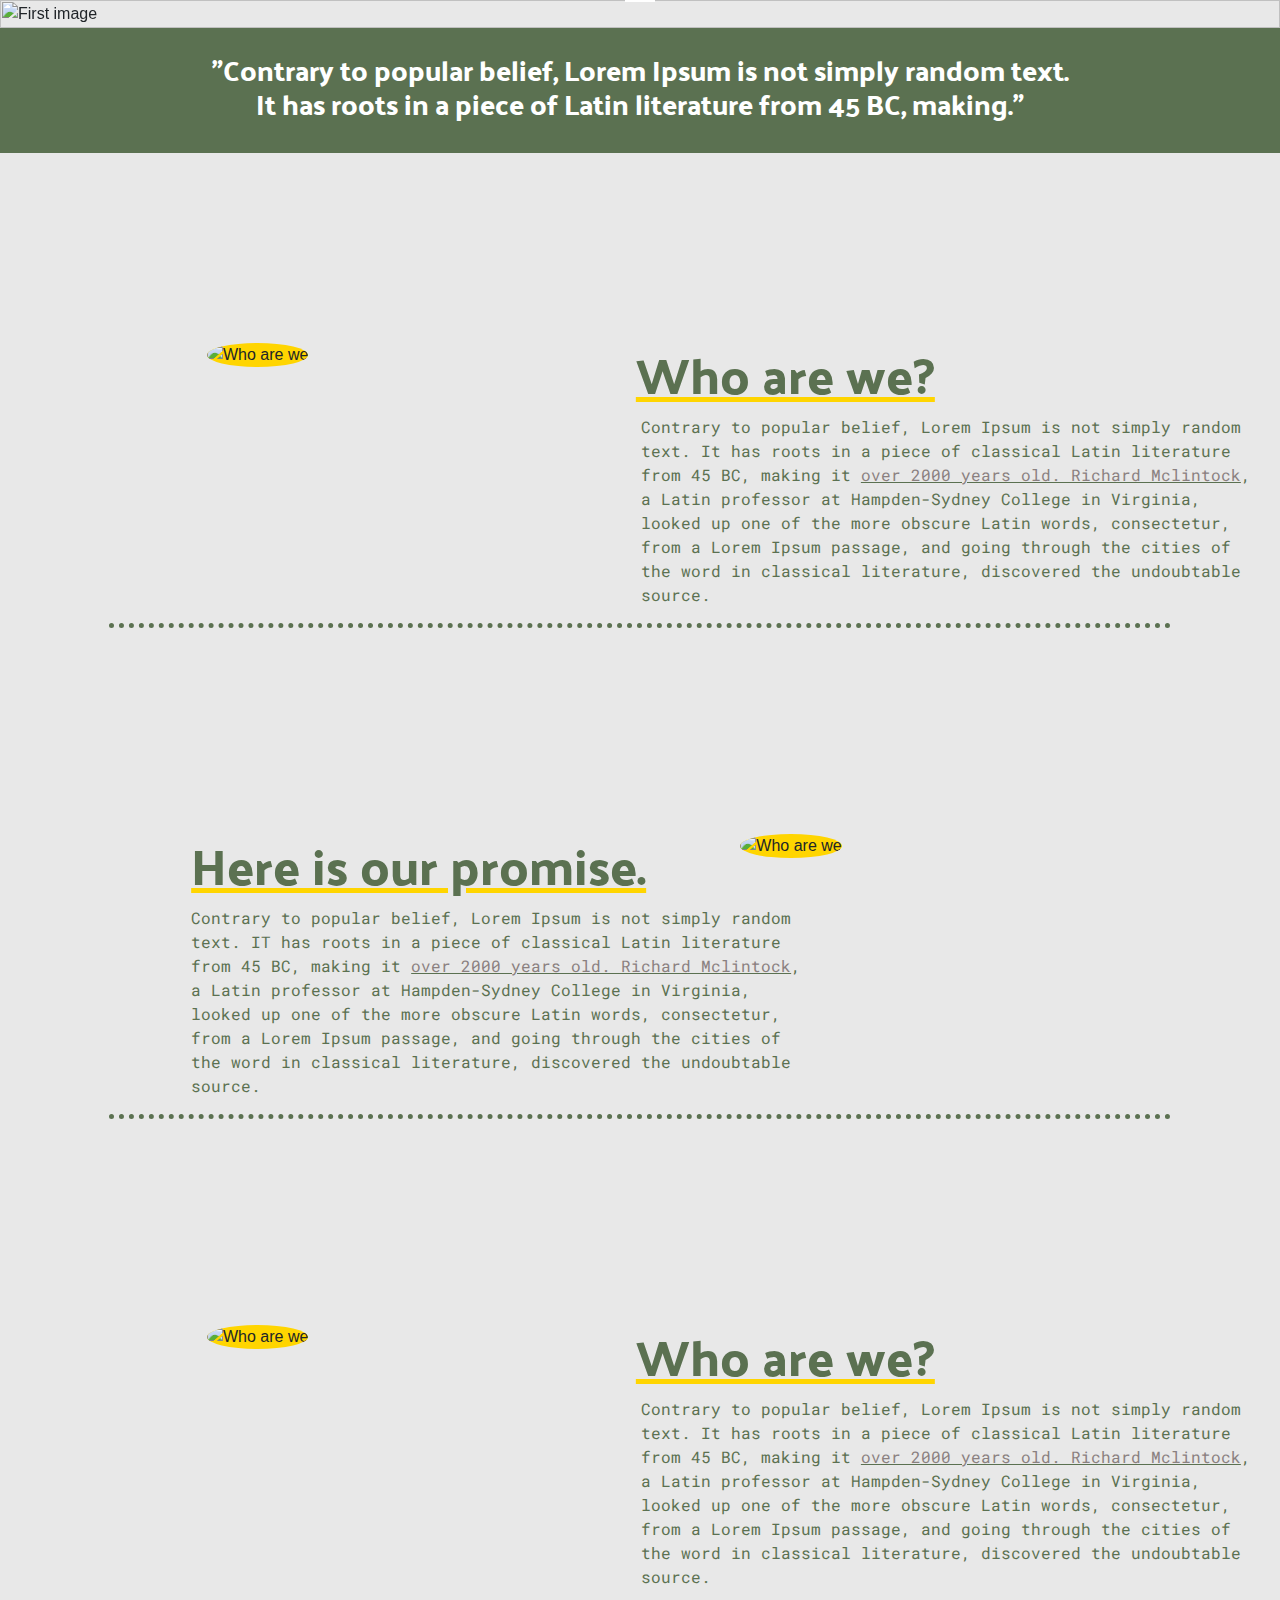
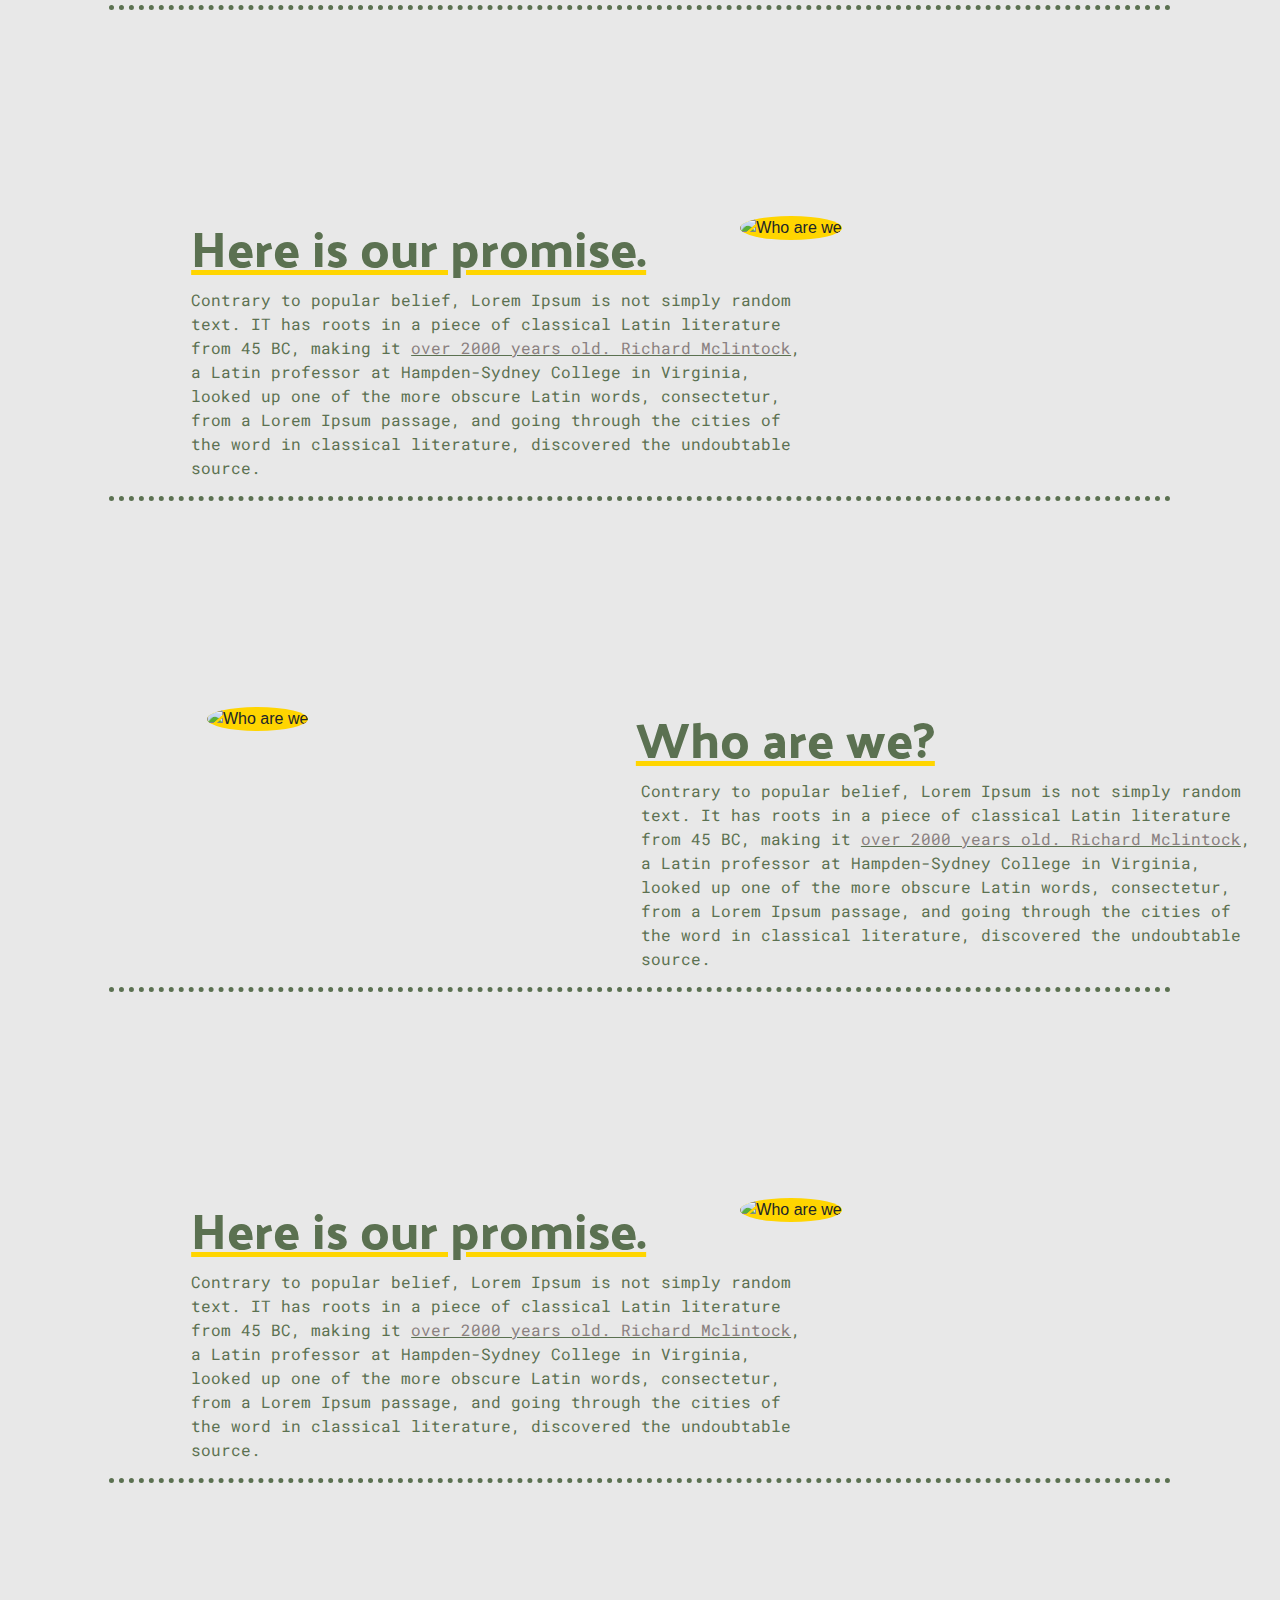
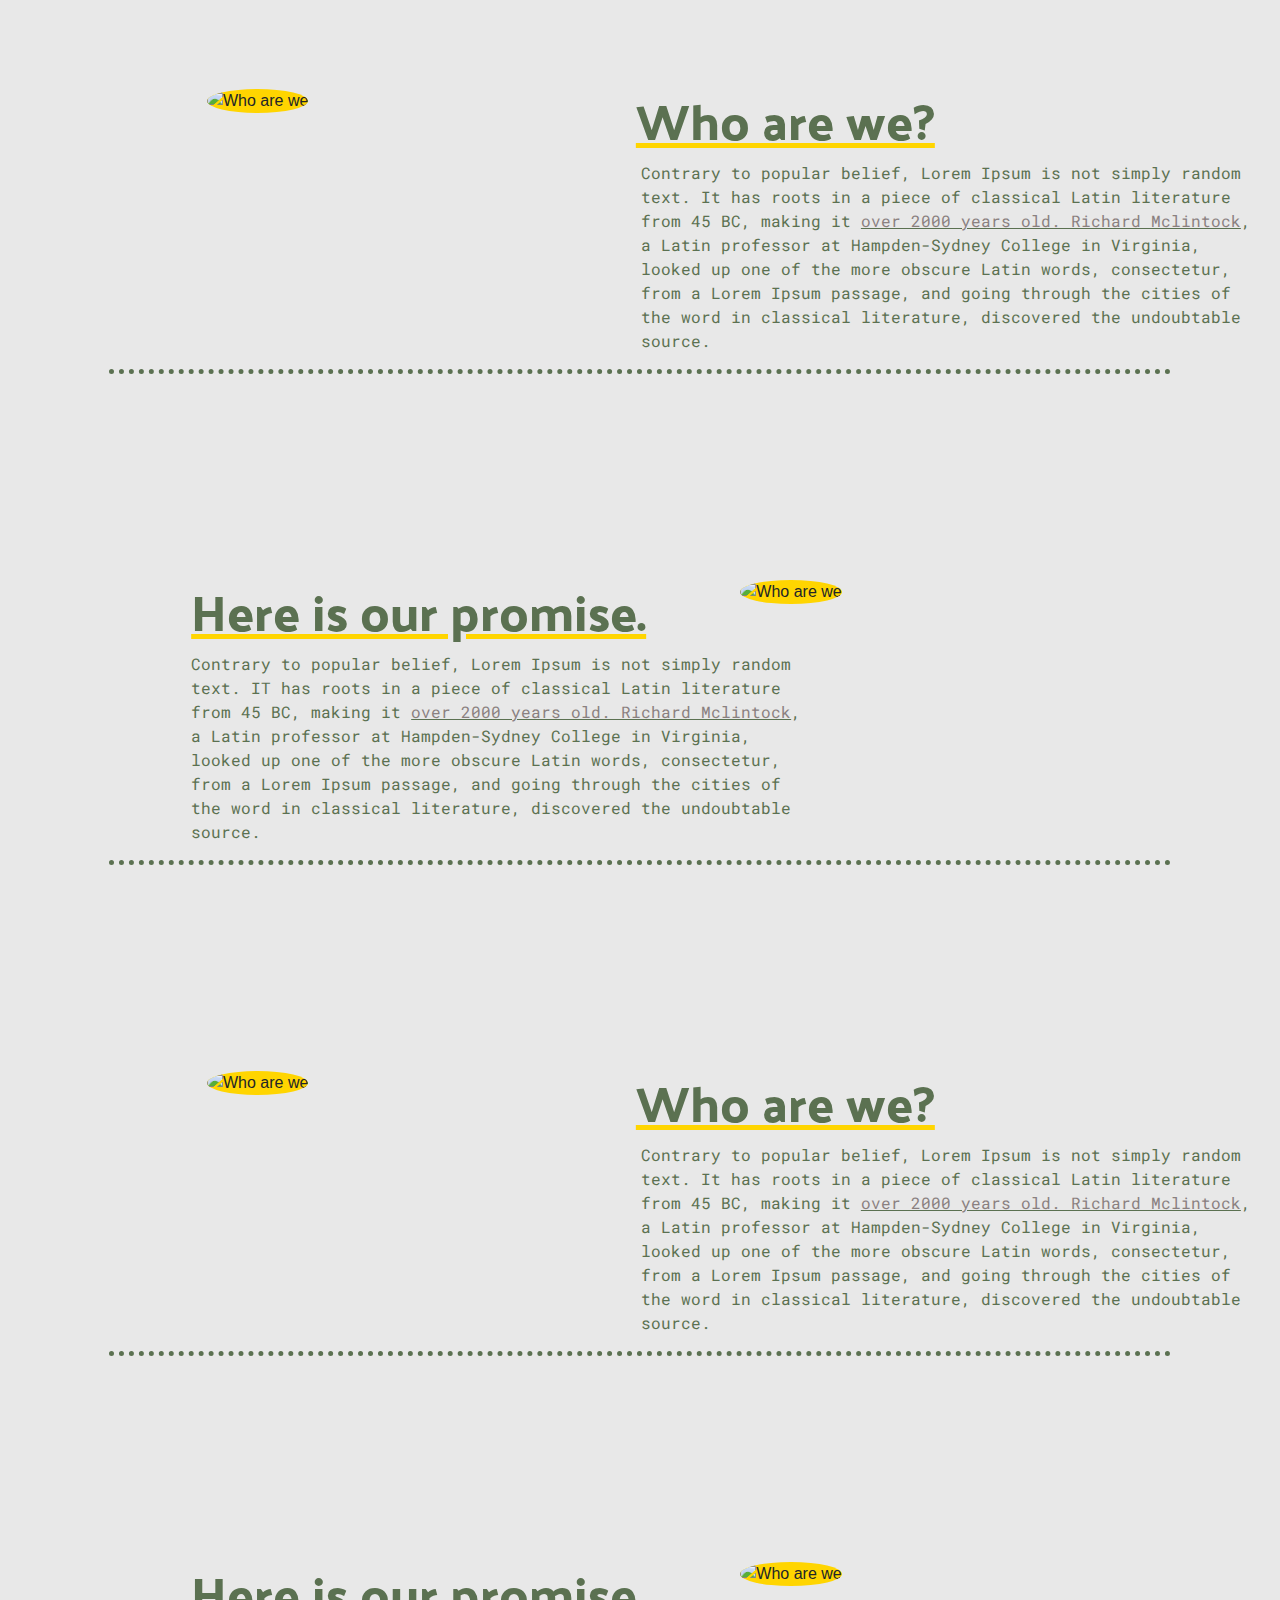
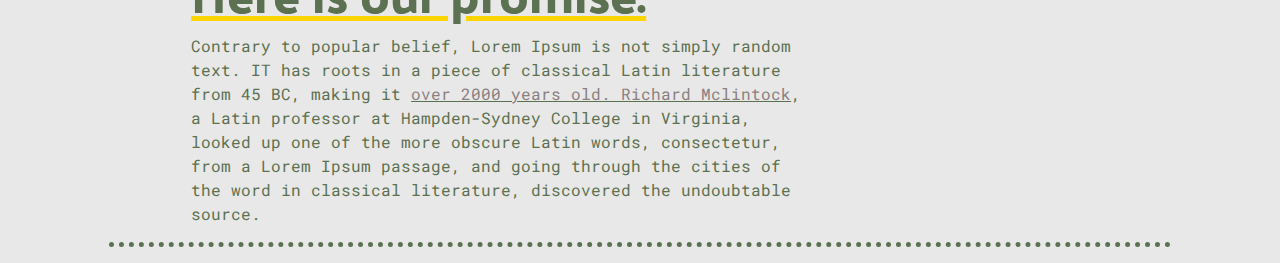
==== Arnaud/index.html @ 35457ae0 "first commit" ====
<html>
<head>
    <link rel="stylesheet" href="https://stackpath.bootstrapcdn.com/bootstrap/4.5.0/css/bootstrap.min.css">
    <link rel="stylesheet" href="style.css">

</head>
<body>
<div class="container-fluid">
    <div class="carousel row slide" id="carousel" data-ride="carousel">
        <ol class="carousel-indicators">
            <li data-target="#carousel" class="active" data-slide-to="0"></li>
        </ol>
        <div class="carousel-inner">
            <div class="carousel-item active">
                <img src="http://via.placeholder.com/700x250" class="d-block w-100" alt="First image">
            </div>
        </div>
    </div>
    <div class="bg-green row text-white" id="quote">
        <h3 class="font-pala mid">"Contrary to popular belief, Lorem Ipsum is not simply random text.<br /> It has roots in a piece of Latin literature from 45 BC, making."</h3>
    </div>
    <div class="content">
        <div class="row">
            <div class="col middle intro">
                <img src="http://via.placeholder.com/500x500" class="rnd-img" alt="Who are we">
            </div>
            <div class="col-sm-5 intro">
                <h3 class="font-pala title">Who are we?</h3>

                <div class="text-negative font-robot">
                    Contrary to popular belief, Lorem Ipsum is not simply random text. It has roots in a piece of classical Latin
                    literature from 45 BC, making it <span class="gray-subtext">over 2000 years old. Richard Mclintock</span>, a Latin professor
                    at Hampden-Sydney College in Virginia, looked up one of the more obscure Latin words, consectetur,
                    from a Lorem Ipsum passage, and going through the cities of the word in classical literature, discovered the undoubtable source.
                </div>

            </div>
        </div>
        <hr class="dotted">
        <div class="row">
            <div class="col-5 intro">
                <h3 class="font-pala title non-left">Here is our promise.</h3>
                <div class="text-negative non-left font-robot">
                    Contrary to popular belief, Lorem Ipsum is not simply random text. IT has roots in a piece of classical Latin
                    literature from 45 BC, making it <span class="gray-subtext">over 2000 years old. Richard Mclintock</span>, a Latin professor
                    at Hampden-Sydney College in Virginia, looked up one of the more obscure Latin words, consectetur,
                    from a Lorem Ipsum passage, and going through the cities of the word in classical literature, discovered the undoubtable source.
                </div>
            </div>
            <div class="col middle intro">
                <img src="http://via.placeholder.com/500x500" class="rnd-img" alt="Who are we">
            </div>
        </div>
        <hr class="dotted">

        <div class="row">
            <div class="col middle intro">
                <img src="http://via.placeholder.com/500x500" class="rnd-img" alt="Who are we">
            </div>
            <div class="col-sm-5 intro">
                <h3 class="font-pala title">Who are we?</h3>

                <div class="text-negative font-robot">
                    Contrary to popular belief, Lorem Ipsum is not simply random text. It has roots in a piece of classical Latin
                    literature from 45 BC, making it <span class="gray-subtext">over 2000 years old. Richard Mclintock</span>, a Latin professor
                    at Hampden-Sydney College in Virginia, looked up one of the more obscure Latin words, consectetur,
                    from a Lorem Ipsum passage, and going through the cities of the word in classical literature, discovered the undoubtable source.
                </div>

            </div>
        </div>
        <hr class="dotted">
        <div class="row">
            <div class="col-5 intro">
                <h3 class="font-pala title non-left">Here is our promise.</h3>
                <div class="text-negative non-left font-robot">
                    Contrary to popular belief, Lorem Ipsum is not simply random text. IT has roots in a piece of classical Latin
                    literature from 45 BC, making it <span class="gray-subtext">over 2000 years old. Richard Mclintock</span>, a Latin professor
                    at Hampden-Sydney College in Virginia, looked up one of the more obscure Latin words, consectetur,
                    from a Lorem Ipsum passage, and going through the cities of the word in classical literature, discovered the undoubtable source.
                </div>
            </div>
            <div class="col middle intro">
                <img src="http://via.placeholder.com/500x500" class="rnd-img" alt="Who are we">
            </div>
        </div>
        <hr class="dotted">
        <div class="row">
            <div class="col middle intro">
                <img src="http://via.placeholder.com/500x500" class="rnd-img" alt="Who are we">
            </div>
            <div class="col-sm-5 intro">
                <h3 class="font-pala title">Who are we?</h3>

                <div class="text-negative font-robot">
                    Contrary to popular belief, Lorem Ipsum is not simply random text. It has roots in a piece of classical Latin
                    literature from 45 BC, making it <span class="gray-subtext">over 2000 years old. Richard Mclintock</span>, a Latin professor
                    at Hampden-Sydney College in Virginia, looked up one of the more obscure Latin words, consectetur,
                    from a Lorem Ipsum passage, and going through the cities of the word in classical literature, discovered the undoubtable source.
                </div>

            </div>
        </div>
        <hr class="dotted">
        <div class="row">
            <div class="col-5 intro">
                <h3 class="font-pala title non-left">Here is our promise.</h3>
                <div class="text-negative non-left font-robot">
                    Contrary to popular belief, Lorem Ipsum is not simply random text. IT has roots in a piece of classical Latin
                    literature from 45 BC, making it <span class="gray-subtext">over 2000 years old. Richard Mclintock</span>, a Latin professor
                    at Hampden-Sydney College in Virginia, looked up one of the more obscure Latin words, consectetur,
                    from a Lorem Ipsum passage, and going through the cities of the word in classical literature, discovered the undoubtable source.
                </div>
            </div>
            <div class="col middle intro">
                <img src="http://via.placeholder.com/500x500" class="rnd-img" alt="Who are we">
            </div>
        </div>
        <hr class="dotted">
        <div class="row">
            <div class="col middle intro">
                <img src="http://via.placeholder.com/500x500" class="rnd-img" alt="Who are we">
            </div>
            <div class="col-sm-5 intro">
                <h3 class="font-pala title">Who are we?</h3>

                <div class="text-negative font-robot">
                    Contrary to popular belief, Lorem Ipsum is not simply random text. It has roots in a piece of classical Latin
                    literature from 45 BC, making it <span class="gray-subtext">over 2000 years old. Richard Mclintock</span>, a Latin professor
                    at Hampden-Sydney College in Virginia, looked up one of the more obscure Latin words, consectetur,
                    from a Lorem Ipsum passage, and going through the cities of the word in classical literature, discovered the undoubtable source.
                </div>

            </div>
        </div>
        <hr class="dotted">
        <div class="row">
            <div class="col-5 intro">
                <h3 class="font-pala title non-left">Here is our promise.</h3>
                <div class="text-negative non-left font-robot">
                    Contrary to popular belief, Lorem Ipsum is not simply random text. IT has roots in a piece of classical Latin
                    literature from 45 BC, making it <span class="gray-subtext">over 2000 years old. Richard Mclintock</span>, a Latin professor
                    at Hampden-Sydney College in Virginia, looked up one of the more obscure Latin words, consectetur,
                    from a Lorem Ipsum passage, and going through the cities of the word in classical literature, discovered the undoubtable source.
                </div>
            </div>
            <div class="col middle intro">
                <img src="http://via.placeholder.com/500x500" class="rnd-img" alt="Who are we">
            </div>
        </div>
        <hr class="dotted">
        <div class="row">
            <div class="col middle intro">
                <img src="http://via.placeholder.com/500x500" class="rnd-img" alt="Who are we">
            </div>
            <div class="col-sm-5 intro">
                <h3 class="font-pala title">Who are we?</h3>

                <div class="text-negative font-robot">
                    Contrary to popular belief, Lorem Ipsum is not simply random text. It has roots in a piece of classical Latin
                    literature from 45 BC, making it <span class="gray-subtext">over 2000 years old. Richard Mclintock</span>, a Latin professor
                    at Hampden-Sydney College in Virginia, looked up one of the more obscure Latin words, consectetur,
                    from a Lorem Ipsum passage, and going through the cities of the word in classical literature, discovered the undoubtable source.
                </div>

            </div>
        </div>
        <hr class="dotted">
        <div class="row">
            <div class="col-5 intro">
                <h3 class="font-pala title non-left">Here is our promise.</h3>
                <div class="text-negative non-left font-robot">
                    Contrary to popular belief, Lorem Ipsum is not simply random text. IT has roots in a piece of classical Latin
                    literature from 45 BC, making it <span class="gray-subtext">over 2000 years old. Richard Mclintock</span>, a Latin professor
                    at Hampden-Sydney College in Virginia, looked up one of the more obscure Latin words, consectetur,
                    from a Lorem Ipsum passage, and going through the cities of the word in classical literature, discovered the undoubtable source.
                </div>
            </div>
            <div class="col middle intro">
                <img src="http://via.placeholder.com/500x500" class="rnd-img" alt="Who are we">
            </div>
        </div>
        <hr class="dotted">
    </div>
</div>
</body>
</html>
---- Arnaud/style.css ----
@import url('https://fonts.googleapis.com/css2?family=Palanquin+Dark&family=Roboto+Mono&display=swap');


body, html {
    margin: 0;
    padding: 0;
    background-color: #E8E8E8;
}

#quote {
    height: 125px;
}

h3 {
    width: 100%;
}

.intro {
    margin-top: 190px;
}

.middle {
    margin-left: 15%;
}

.text-negative {
    margin-left: -24%;
    width: 624px;
}

.non-left {
    margin-left: 35% !important;
}

.gray-subtext {
    color: #8A8080;
    text-decoration: underline;
    text-decoration-color: #5B7151;
}

.title {
    margin-left: -25%;
    padding-bottom: 4px;
    font-size: 50px;
    color: #5B7151;
    text-decoration: underline;
    text-decoration-color: #FFD500;
}

hr.dotted {
    border-top: 5px dotted #5B7151;
    width: 85%;
}

.mid {
    display: flex;
    justify-content: center;
    align-items: center;
    text-align: center;
}

.font-pala {
    font-family: 'Palanquin Dark', sans-serif;
}

.font-robot {
    font-family: 'Roboto Mono', monospace;
    color: #5B7151;
}
.bg-green {
    background-color: #5B7151;
}

.content {
    background-color: #E8E8E8;
}

.rnd-img {
    border-radius: 50%;
    background-color: #FFD500;
    margin-bottom: 15%;
}
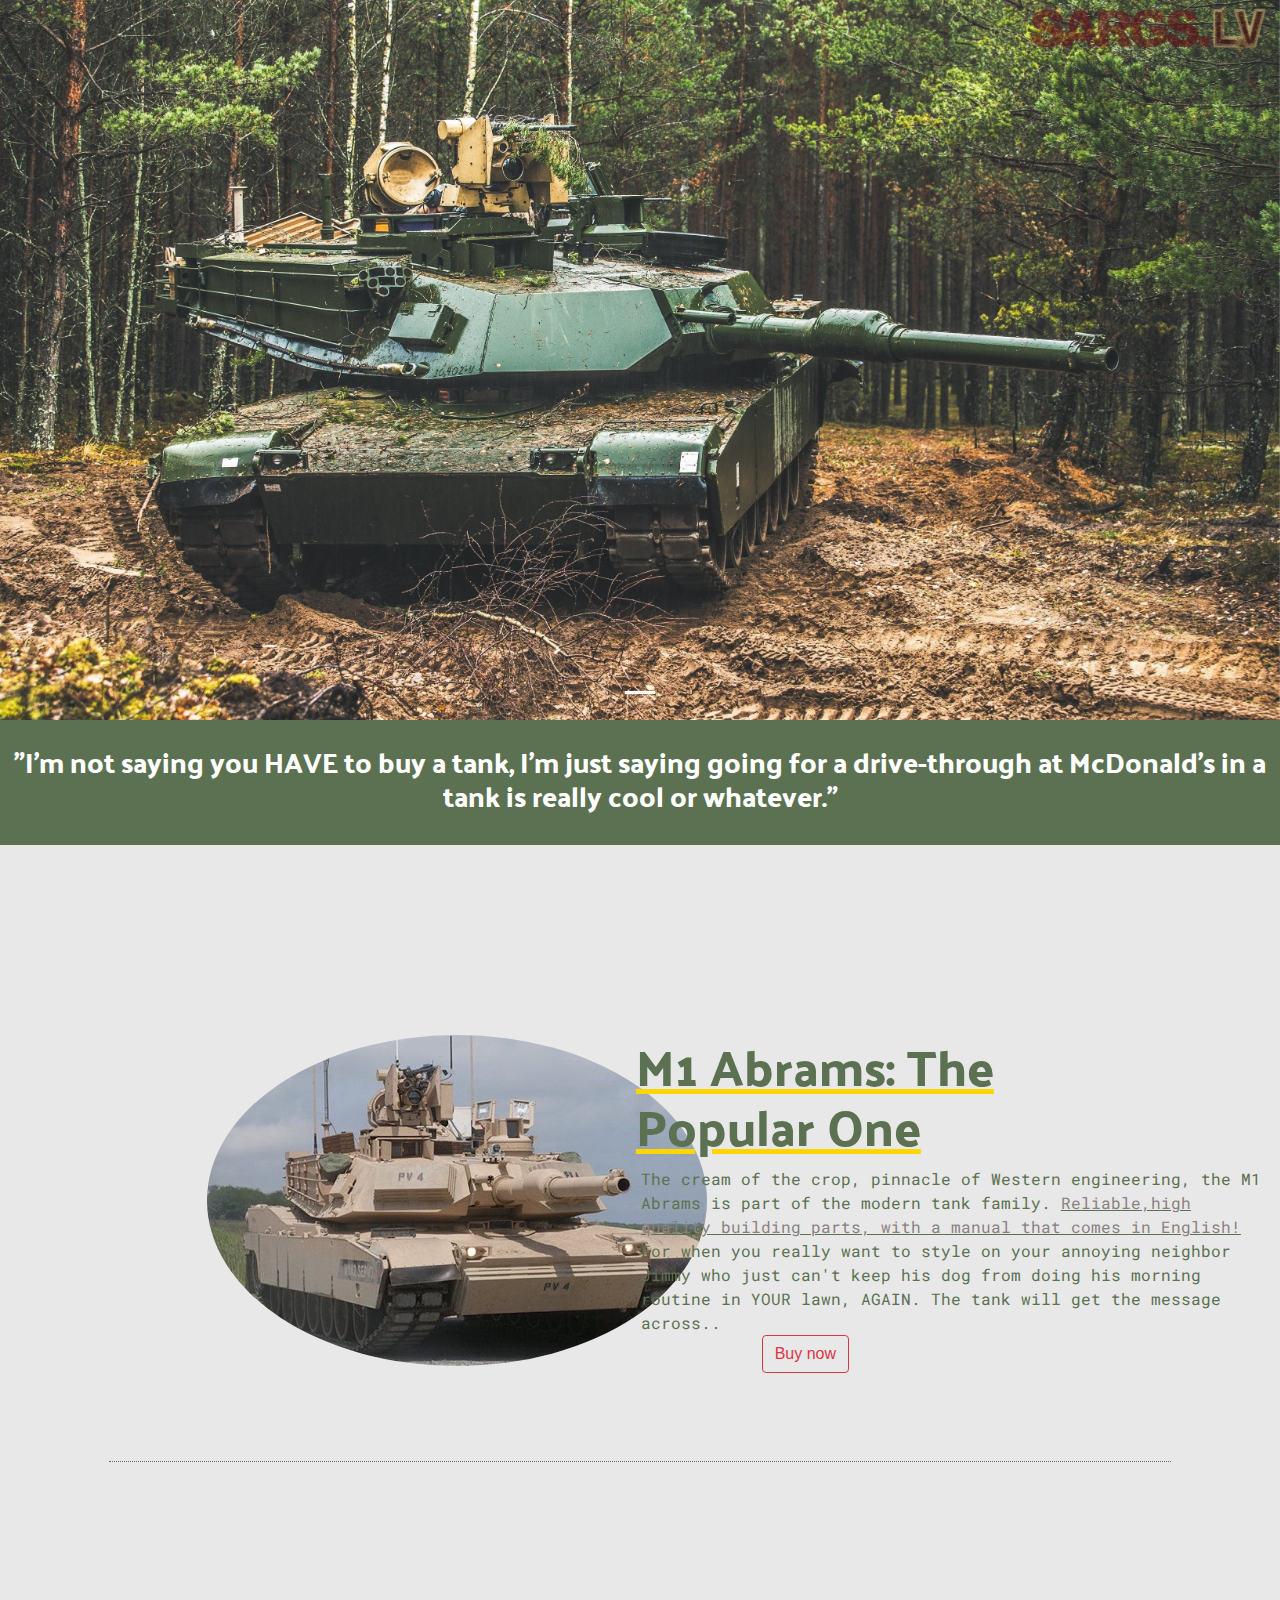
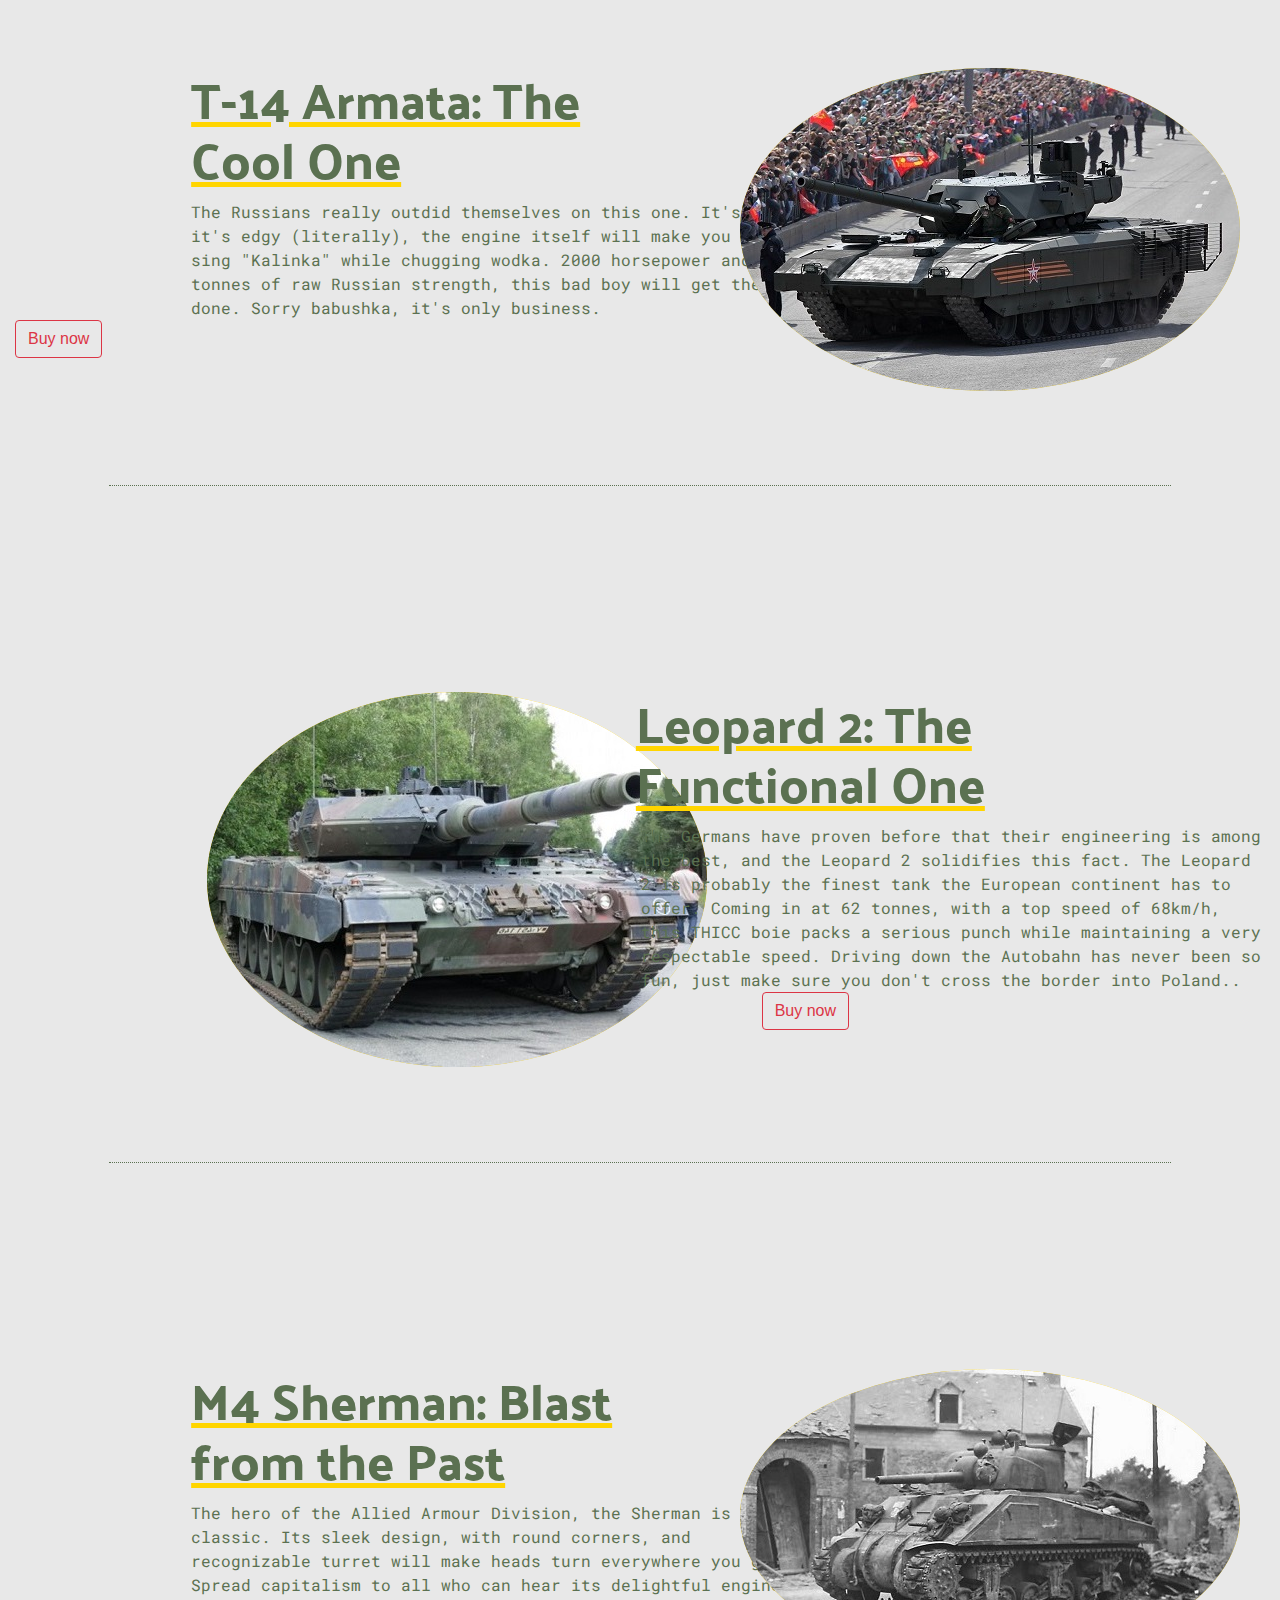
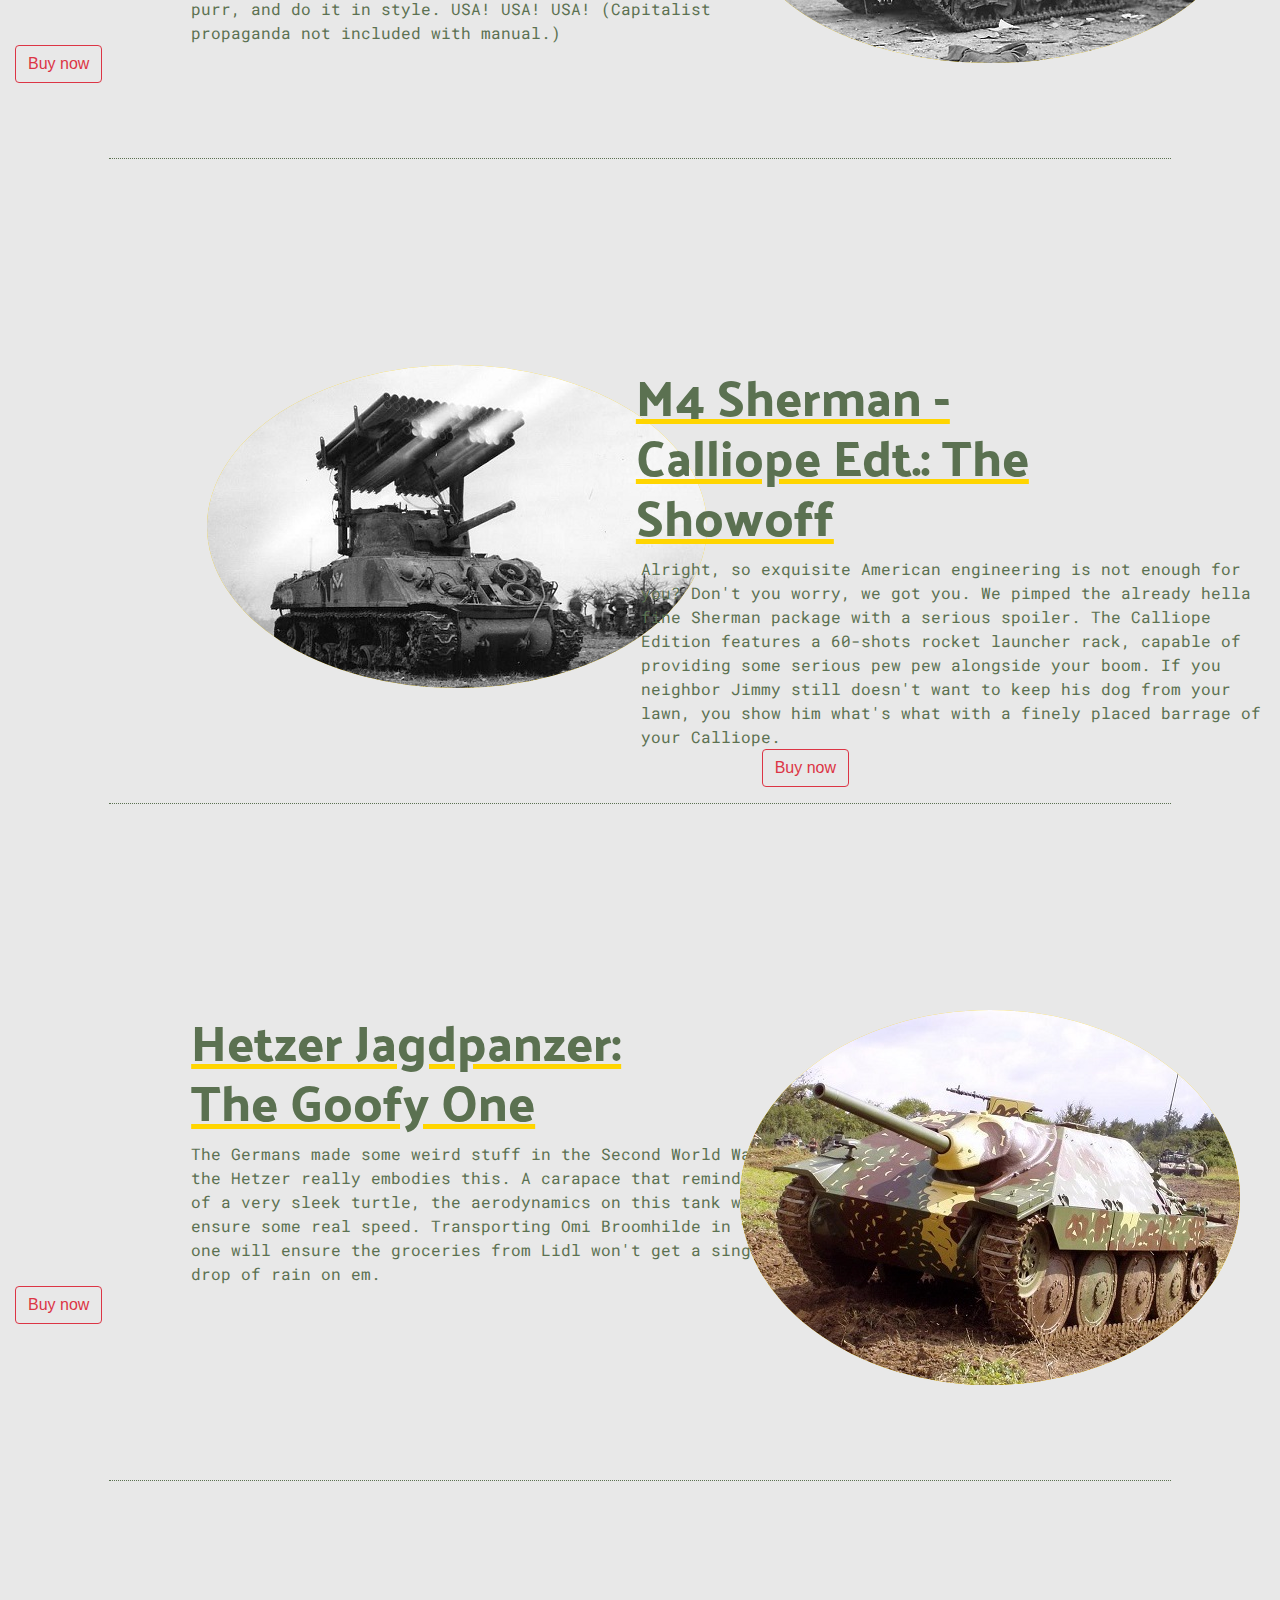
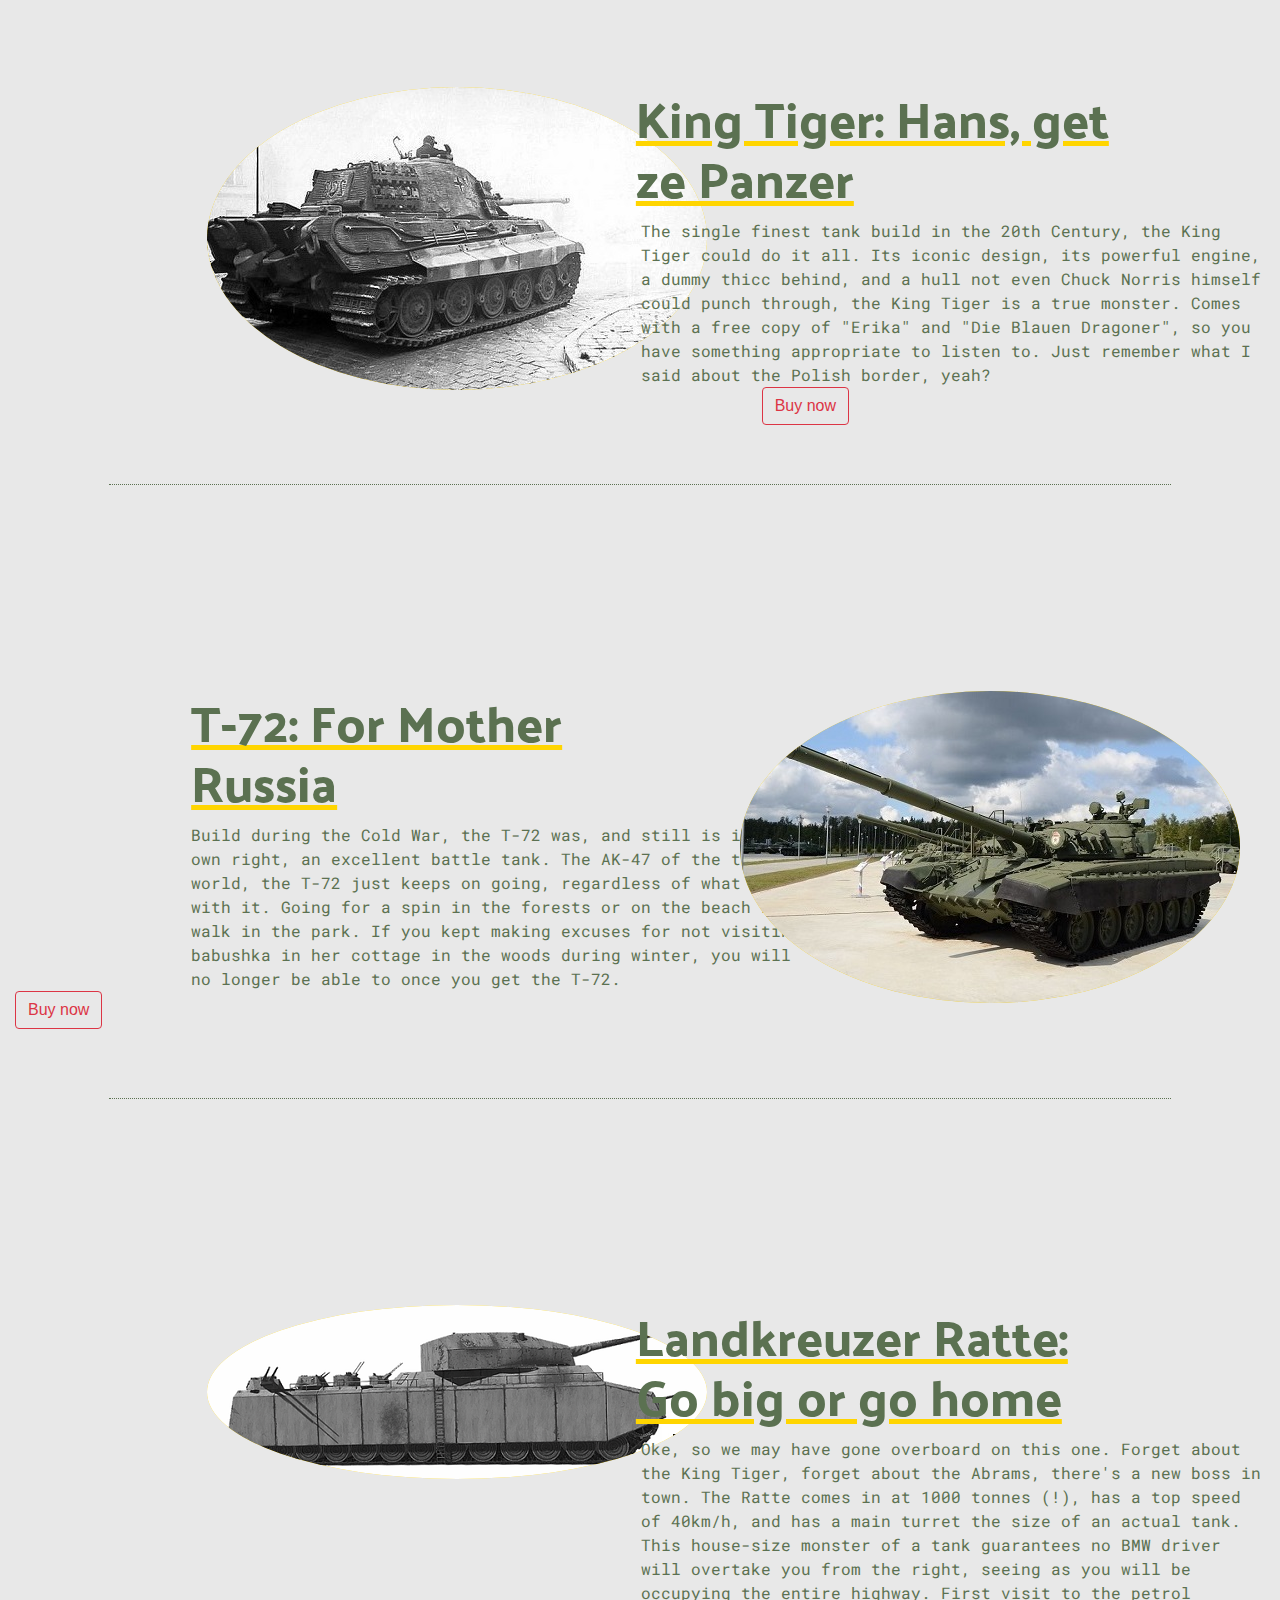
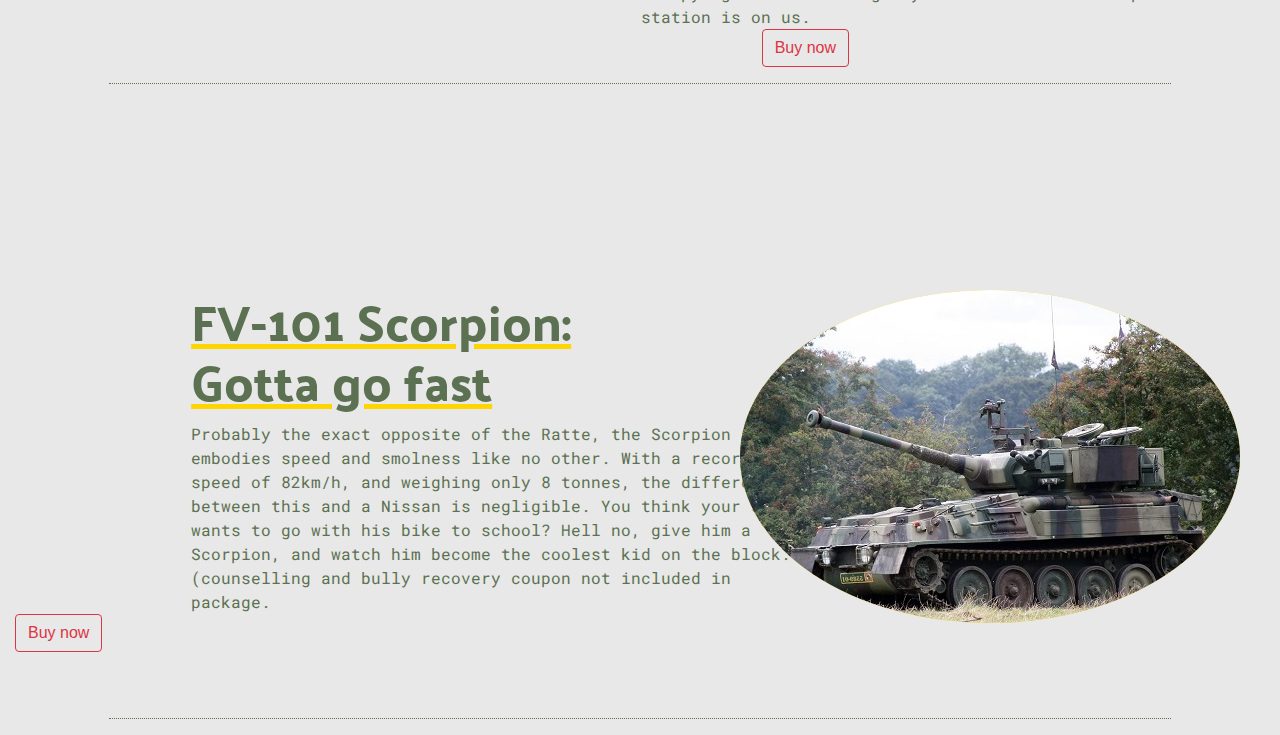
==== commit 8c32c6be: "second commit" ====
--- a/Arnaud/index.html
+++ b/Arnaud/index.html
@@ -12,172 +12,172 @@
         </ol>
         <div class="carousel-inner">
             <div class="carousel-item active">
-                <img src="http://via.placeholder.com/700x250" class="d-block w-100" alt="First image">
+                <img src="../Pictures/bannertank2.jpg" class="d-block w-100" alt="First image">
             </div>
         </div>
     </div>
     <div class="bg-green row text-white" id="quote">
-        <h3 class="font-pala mid">"Contrary to popular belief, Lorem Ipsum is not simply random text.<br /> It has roots in a piece of Latin literature from 45 BC, making."</h3>
+        <h3 class="font-pala mid">"I'm not saying you HAVE to buy a tank, I'm just saying going for a drive-through at McDonald's in a tank is really cool or whatever."</h3>
     </div>
     <div class="content">
         <div class="row">
             <div class="col middle intro">
-                <img src="http://via.placeholder.com/500x500" class="rnd-img" alt="Who are we">
+                <img src="../Pictures/M1Aabrams.jpg" class="rnd-img" alt="Who are we">
             </div>
             <div class="col-sm-5 intro">
-                <h3 class="font-pala title">Who are we?</h3>
+                <h3 class="font-pala title">M1 Abrams: The Popular One</h3>
 
-                <div class="text-negative font-robot">
-                    Contrary to popular belief, Lorem Ipsum is not simply random text. It has roots in a piece of classical Latin
-                    literature from 45 BC, making it <span class="gray-subtext">over 2000 years old. Richard Mclintock</span>, a Latin professor
-                    at Hampden-Sydney College in Virginia, looked up one of the more obscure Latin words, consectetur,
-                    from a Lorem Ipsum passage, and going through the cities of the word in classical literature, discovered the undoubtable source.
+                <div class="text-negative font-robot"> The cream of the crop, pinnacle of Western engineering, the M1 Abrams is part of the modern tank family.
+                    <span class="gray-subtext">Reliable,high quality building parts, with a manual that comes in English!</span>
+                    For when you really want to style on your annoying neighbor Jimmy who just
+                    can't keep his dog from doing his morning routine in YOUR lawn, AGAIN. The tank will get the message across..
                 </div>
+                <button type="button" class="btn btn-outline-danger">Buy now</button>
 
             </div>
         </div>
         <hr class="dotted">
         <div class="row">
             <div class="col-5 intro">
-                <h3 class="font-pala title non-left">Here is our promise.</h3>
+                <h3 class="font-pala title non-left">T-14 Armata: The Cool One</h3>
                 <div class="text-negative non-left font-robot">
-                    Contrary to popular belief, Lorem Ipsum is not simply random text. IT has roots in a piece of classical Latin
-                    literature from 45 BC, making it <span class="gray-subtext">over 2000 years old. Richard Mclintock</span>, a Latin professor
-                    at Hampden-Sydney College in Virginia, looked up one of the more obscure Latin words, consectetur,
-                    from a Lorem Ipsum passage, and going through the cities of the word in classical literature, discovered the undoubtable source.
+                    The Russians really outdid themselves on this one. It's sleek, it's edgy (literally), the engine itself will make you want to sing "Kalinka" while
+                    chugging wodka. 2000 horsepower and 48 tonnes of raw Russian strength, this bad boy will get the job done. Sorry babushka, it's only business.
                 </div>
+                <button type="button" class="btn btn-outline-danger">Buy now</button>
             </div>
             <div class="col middle intro">
-                <img src="http://via.placeholder.com/500x500" class="rnd-img" alt="Who are we">
+                <img src="../Pictures/T14armata.jpg" class="rnd-img" alt="Who are we">
             </div>
         </div>
         <hr class="dotted">
 
         <div class="row">
             <div class="col middle intro">
-                <img src="http://via.placeholder.com/500x500" class="rnd-img" alt="Who are we">
+                <img src="../Pictures/leopard2.jpg" class="rnd-img" alt="Who are we">
             </div>
             <div class="col-sm-5 intro">
-                <h3 class="font-pala title">Who are we?</h3>
+                <h3 class="font-pala title">Leopard 2: The Functional One</h3>
 
                 <div class="text-negative font-robot">
-                    Contrary to popular belief, Lorem Ipsum is not simply random text. It has roots in a piece of classical Latin
-                    literature from 45 BC, making it <span class="gray-subtext">over 2000 years old. Richard Mclintock</span>, a Latin professor
-                    at Hampden-Sydney College in Virginia, looked up one of the more obscure Latin words, consectetur,
-                    from a Lorem Ipsum passage, and going through the cities of the word in classical literature, discovered the undoubtable source.
+                    The Germans have proven before that their engineering is among the best, and the Leopard 2 solidifies this fact. The Leopard 2 is
+                    probably the finest tank the European continent has to offer. Coming in at 62 tonnes, with a top speed of 68km/h, this THICC boie
+                    packs a serious punch while maintaining a very respectable speed. Driving down the Autobahn has never been so fun, just make sure you don't
+                    cross the border into Poland..
                 </div>
-
+                <button type="button" class="btn btn-outline-danger">Buy now</button>
             </div>
         </div>
         <hr class="dotted">
         <div class="row">
             <div class="col-5 intro">
-                <h3 class="font-pala title non-left">Here is our promise.</h3>
+                <h3 class="font-pala title non-left">M4 Sherman: Blast from the Past</h3>
                 <div class="text-negative non-left font-robot">
-                    Contrary to popular belief, Lorem Ipsum is not simply random text. IT has roots in a piece of classical Latin
-                    literature from 45 BC, making it <span class="gray-subtext">over 2000 years old. Richard Mclintock</span>, a Latin professor
-                    at Hampden-Sydney College in Virginia, looked up one of the more obscure Latin words, consectetur,
-                    from a Lorem Ipsum passage, and going through the cities of the word in classical literature, discovered the undoubtable source.
+                    The hero of the Allied Armour Division, the Sherman is a classic. Its sleek design, with round corners, and recognizable turret will
+                    make heads turn everywhere you go. Spread capitalism to all who can hear its delightful engine purr, and do it in style. USA! USA! USA!
+                    (Capitalist propaganda not included with manual.)
                 </div>
+                <button type="button" class="btn btn-outline-danger">Buy now</button>
             </div>
             <div class="col middle intro">
-                <img src="http://via.placeholder.com/500x500" class="rnd-img" alt="Who are we">
+                <img src="../Pictures/sherman.jfif" class="rnd-img" alt="Who are we">
             </div>
         </div>
         <hr class="dotted">
         <div class="row">
             <div class="col middle intro">
-                <img src="http://via.placeholder.com/500x500" class="rnd-img" alt="Who are we">
+                <img src="../Pictures/shermancalliope.jpg" class="rnd-img" alt="Who are we">
             </div>
             <div class="col-sm-5 intro">
-                <h3 class="font-pala title">Who are we?</h3>
+                <h3 class="font-pala title">M4 Sherman - Calliope Edt.: The Showoff</h3>
 
                 <div class="text-negative font-robot">
-                    Contrary to popular belief, Lorem Ipsum is not simply random text. It has roots in a piece of classical Latin
-                    literature from 45 BC, making it <span class="gray-subtext">over 2000 years old. Richard Mclintock</span>, a Latin professor
-                    at Hampden-Sydney College in Virginia, looked up one of the more obscure Latin words, consectetur,
-                    from a Lorem Ipsum passage, and going through the cities of the word in classical literature, discovered the undoubtable source.
+                    Alright, so exquisite American engineering is not enough for you? Don't you worry, we got you. We pimped the already hella fine Sherman package
+                    with a serious spoiler. The Calliope Edition features a 60-shots rocket launcher rack, capable of providing some serious pew pew alongside your
+                    boom. If you neighbor Jimmy still doesn't want to keep his dog from your lawn, you show him what's what with a finely placed barrage of your
+                    Calliope.
                 </div>
-
+                <button type="button" class="btn btn-outline-danger">Buy now</button>
             </div>
         </div>
         <hr class="dotted">
         <div class="row">
             <div class="col-5 intro">
-                <h3 class="font-pala title non-left">Here is our promise.</h3>
+                <h3 class="font-pala title non-left">Hetzer Jagdpanzer: The Goofy One</h3>
                 <div class="text-negative non-left font-robot">
-                    Contrary to popular belief, Lorem Ipsum is not simply random text. IT has roots in a piece of classical Latin
-                    literature from 45 BC, making it <span class="gray-subtext">over 2000 years old. Richard Mclintock</span>, a Latin professor
-                    at Hampden-Sydney College in Virginia, looked up one of the more obscure Latin words, consectetur,
-                    from a Lorem Ipsum passage, and going through the cities of the word in classical literature, discovered the undoubtable source.
+                    The Germans made some weird stuff in the Second World War, and the Hetzer really embodies this. A carapace that reminds you of
+                    a very sleek turtle, the aerodynamics on this tank will ensure some real speed. Transporting Omi Broomhilde in this one will
+                    ensure the groceries from Lidl won't get a single drop of rain on em.
                 </div>
+                <button type="button" class="btn btn-outline-danger">Buy now</button>
             </div>
             <div class="col middle intro">
-                <img src="http://via.placeholder.com/500x500" class="rnd-img" alt="Who are we">
+                <img src="../Pictures/hetzer.jpg" class="rnd-img" alt="Who are we">
             </div>
         </div>
         <hr class="dotted">
         <div class="row">
             <div class="col middle intro">
-                <img src="http://via.placeholder.com/500x500" class="rnd-img" alt="Who are we">
+                <img src="../Pictures/Kingtiger.jpg" class="rnd-img" alt="Who are we">
             </div>
             <div class="col-sm-5 intro">
-                <h3 class="font-pala title">Who are we?</h3>
+                <h3 class="font-pala title">King Tiger: Hans, get ze Panzer</h3>
 
                 <div class="text-negative font-robot">
-                    Contrary to popular belief, Lorem Ipsum is not simply random text. It has roots in a piece of classical Latin
-                    literature from 45 BC, making it <span class="gray-subtext">over 2000 years old. Richard Mclintock</span>, a Latin professor
-                    at Hampden-Sydney College in Virginia, looked up one of the more obscure Latin words, consectetur,
-                    from a Lorem Ipsum passage, and going through the cities of the word in classical literature, discovered the undoubtable source.
+                    The single finest tank build in the 20th Century, the King Tiger could do it all. Its iconic design, its powerful engine,
+                    a dummy thicc behind, and a hull not even Chuck Norris himself could punch through, the King Tiger is a true monster.
+                    Comes with a free copy of "Erika" and "Die Blauen Dragoner", so you have something appropriate to listen to. Just remember
+                    what I said about the Polish border, yeah?
                 </div>
-
+                <button type="button" class="btn btn-outline-danger">Buy now</button>
             </div>
         </div>
         <hr class="dotted">
         <div class="row">
             <div class="col-5 intro">
-                <h3 class="font-pala title non-left">Here is our promise.</h3>
+                <h3 class="font-pala title non-left">T-72: For Mother Russia</h3>
                 <div class="text-negative non-left font-robot">
-                    Contrary to popular belief, Lorem Ipsum is not simply random text. IT has roots in a piece of classical Latin
-                    literature from 45 BC, making it <span class="gray-subtext">over 2000 years old. Richard Mclintock</span>, a Latin professor
-                    at Hampden-Sydney College in Virginia, looked up one of the more obscure Latin words, consectetur,
-                    from a Lorem Ipsum passage, and going through the cities of the word in classical literature, discovered the undoubtable source.
+                    Build during the Cold War, the T-72 was, and still is in its own right, an excellent battle tank. The AK-47 of the tank world, the T-72
+                    just keeps on going, regardless of what you do with it. Going for a spin in the forests or on the beach is a walk in the park. If you kept
+                    making excuses for not visiting babushka in her cottage in the woods during winter, you will no longer be able to once you get the T-72.
                 </div>
+                <button type="button" class="btn btn-outline-danger">Buy now</button>
             </div>
             <div class="col middle intro">
-                <img src="http://via.placeholder.com/500x500" class="rnd-img" alt="Who are we">
+                <img src="../Pictures/T72.jpg" class="rnd-img" alt="Who are we">
             </div>
         </div>
         <hr class="dotted">
         <div class="row">
             <div class="col middle intro">
-                <img src="http://via.placeholder.com/500x500" class="rnd-img" alt="Who are we">
+                <img src="../Pictures/ratte.png" class="rnd-img" alt="Who are we">
             </div>
             <div class="col-sm-5 intro">
-                <h3 class="font-pala title">Who are we?</h3>
+                <h3 class="font-pala title">Landkreuzer Ratte: Go big or go home</h3>
 
                 <div class="text-negative font-robot">
-                    Contrary to popular belief, Lorem Ipsum is not simply random text. It has roots in a piece of classical Latin
-                    literature from 45 BC, making it <span class="gray-subtext">over 2000 years old. Richard Mclintock</span>, a Latin professor
-                    at Hampden-Sydney College in Virginia, looked up one of the more obscure Latin words, consectetur,
-                    from a Lorem Ipsum passage, and going through the cities of the word in classical literature, discovered the undoubtable source.
+                    Oke, so we may have gone overboard on this one. Forget about the King Tiger, forget about the Abrams, there's a new boss in town.
+                    The Ratte comes in at 1000 tonnes (!), has a top speed of 40km/h, and has a main turret the size of an actual tank. This house-size
+                    monster of a tank guarantees no BMW driver will overtake you from the right, seeing as you will be occupying the entire highway.
+                    First visit to the petrol station is on us.
                 </div>
-
+                <button type="button" class="btn btn-outline-danger">Buy now</button>
             </div>
         </div>
         <hr class="dotted">
         <div class="row">
             <div class="col-5 intro">
-                <h3 class="font-pala title non-left">Here is our promise.</h3>
+                <h3 class="font-pala title non-left">FV-101 Scorpion: Gotta go fast</h3>
                 <div class="text-negative non-left font-robot">
-                    Contrary to popular belief, Lorem Ipsum is not simply random text. IT has roots in a piece of classical Latin
-                    literature from 45 BC, making it <span class="gray-subtext">over 2000 years old. Richard Mclintock</span>, a Latin professor
-                    at Hampden-Sydney College in Virginia, looked up one of the more obscure Latin words, consectetur,
-                    from a Lorem Ipsum passage, and going through the cities of the word in classical literature, discovered the undoubtable source.
+                    Probably the exact opposite of the Ratte, the Scorpion embodies speed and smolness like no other. With a recorded top speed of
+                    82km/h, and weighing only 8 tonnes, the difference between this and a Nissan is negligible. You think your son wants to go with
+                    his bike to school? Hell no, give him a Scorpion, and watch him become the coolest kid on the block. (counselling and bully recovery coupon
+                    not included in package.
                 </div>
+                <button type="button" class="btn btn-outline-danger">Buy now</button>
             </div>
             <div class="col middle intro">
-                <img src="http://via.placeholder.com/500x500" class="rnd-img" alt="Who are we">
+                <img src="../Pictures/fv101scorpion.jpg" class="rnd-img" alt="Who are we">
             </div>
         </div>
         <hr class="dotted">
--- a/Arnaud/style.css
+++ b/Arnaud/style.css
@@ -48,7 +48,7 @@
 }
 
 hr.dotted {
-    border-top: 5px dotted #5B7151;
+    border-top: 1px dotted #5B7151;
     width: 85%;
 }
 
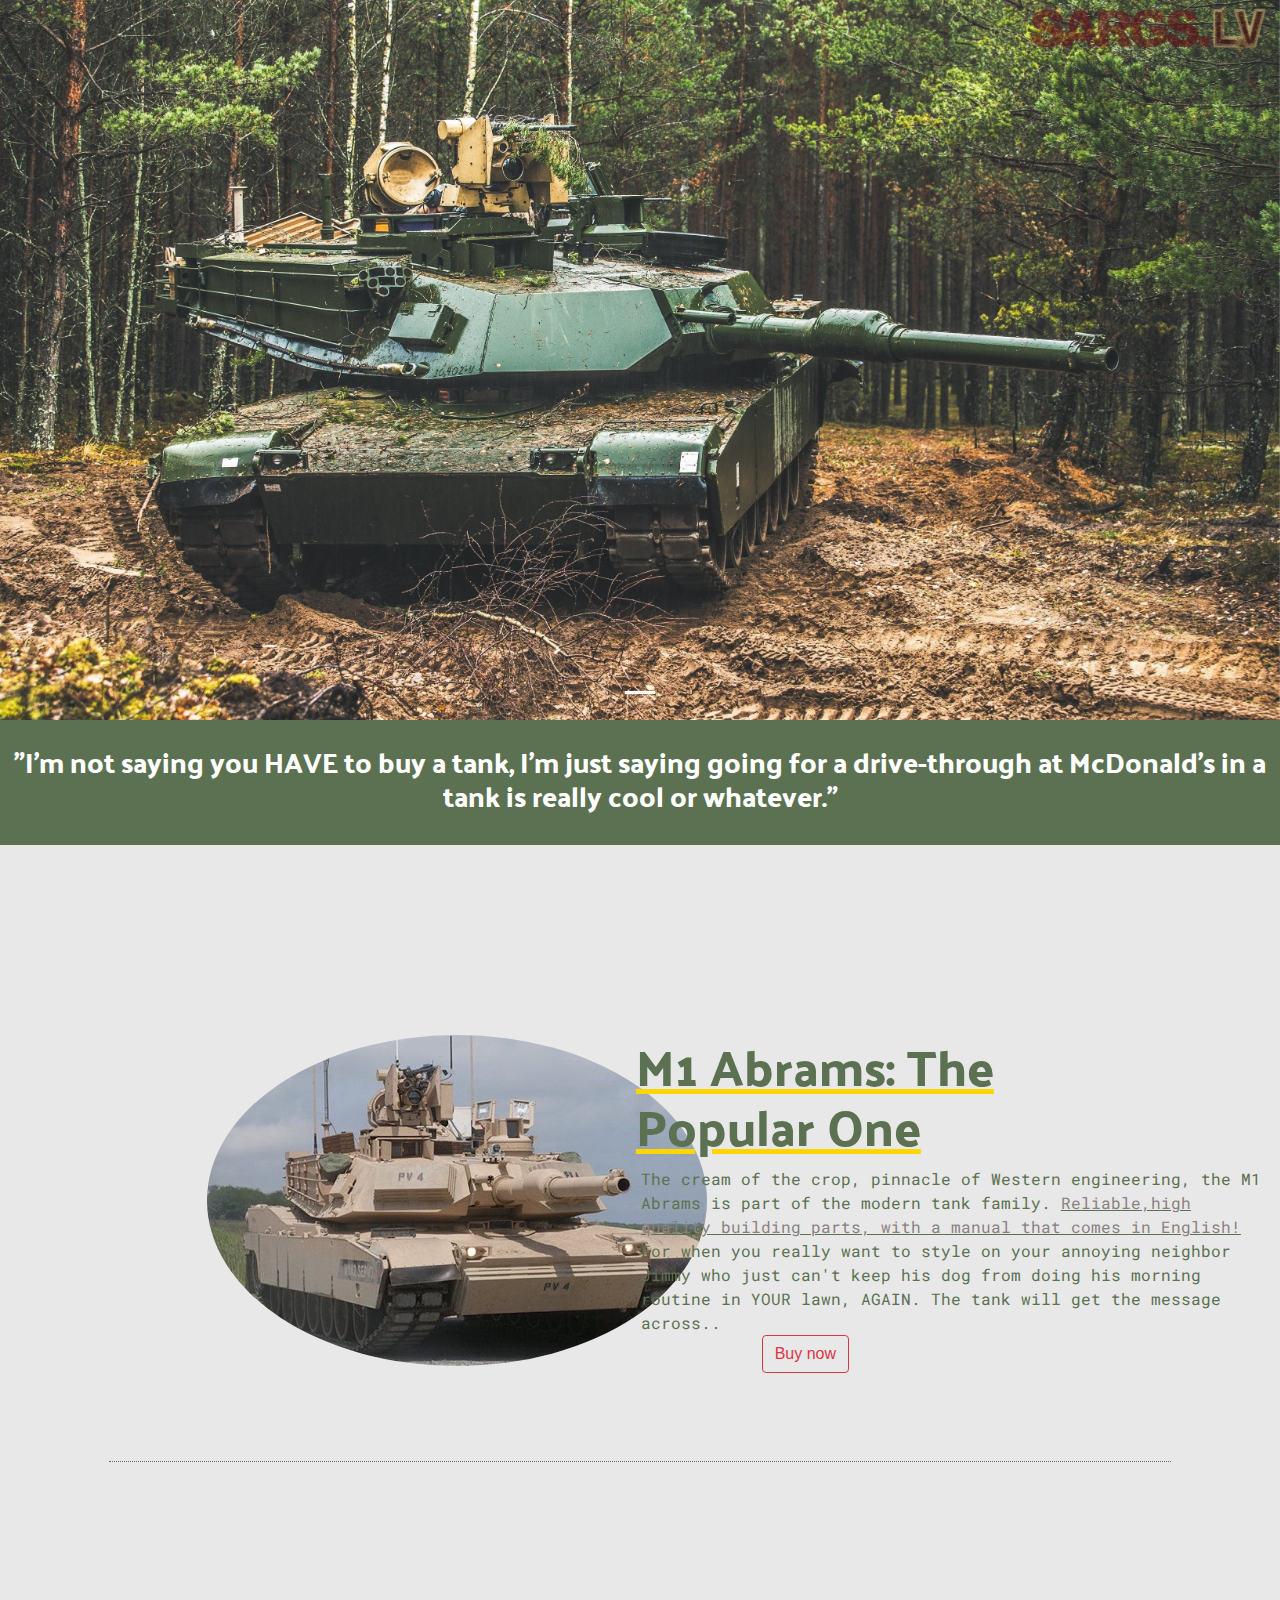
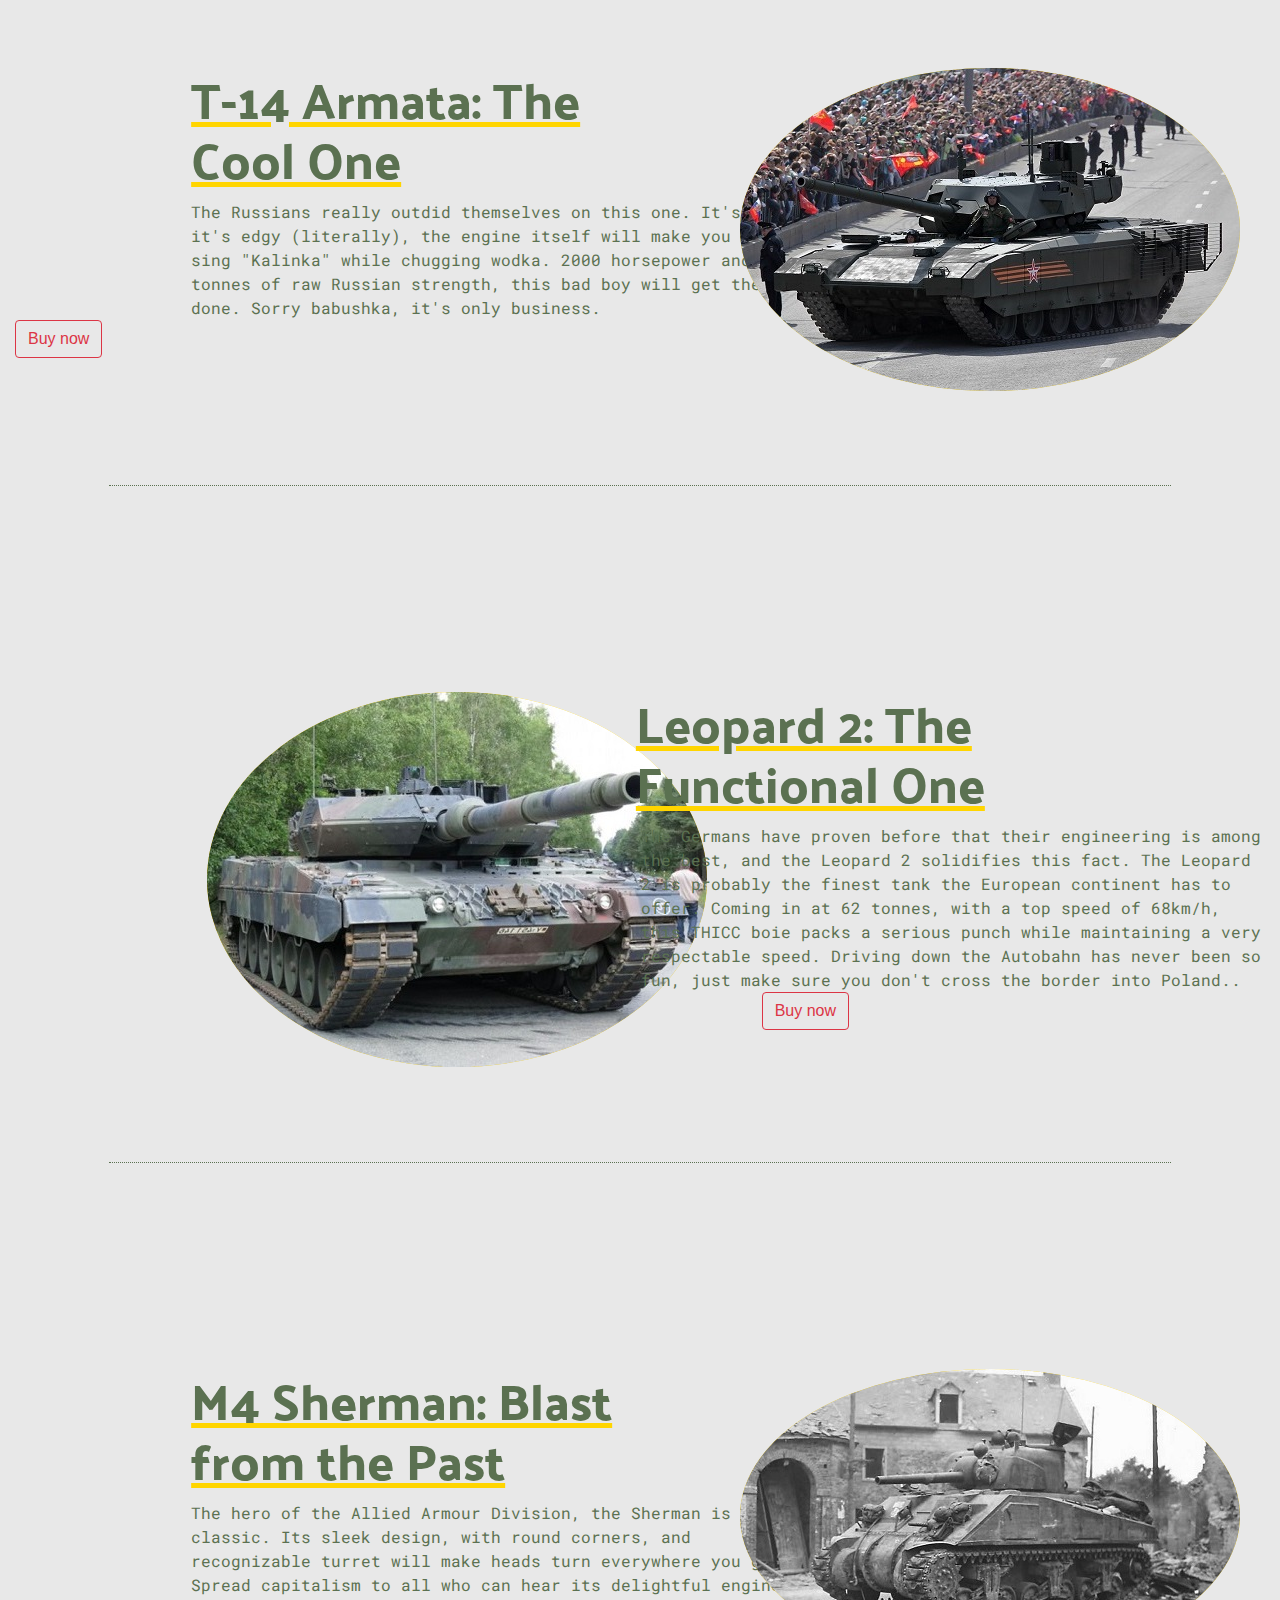
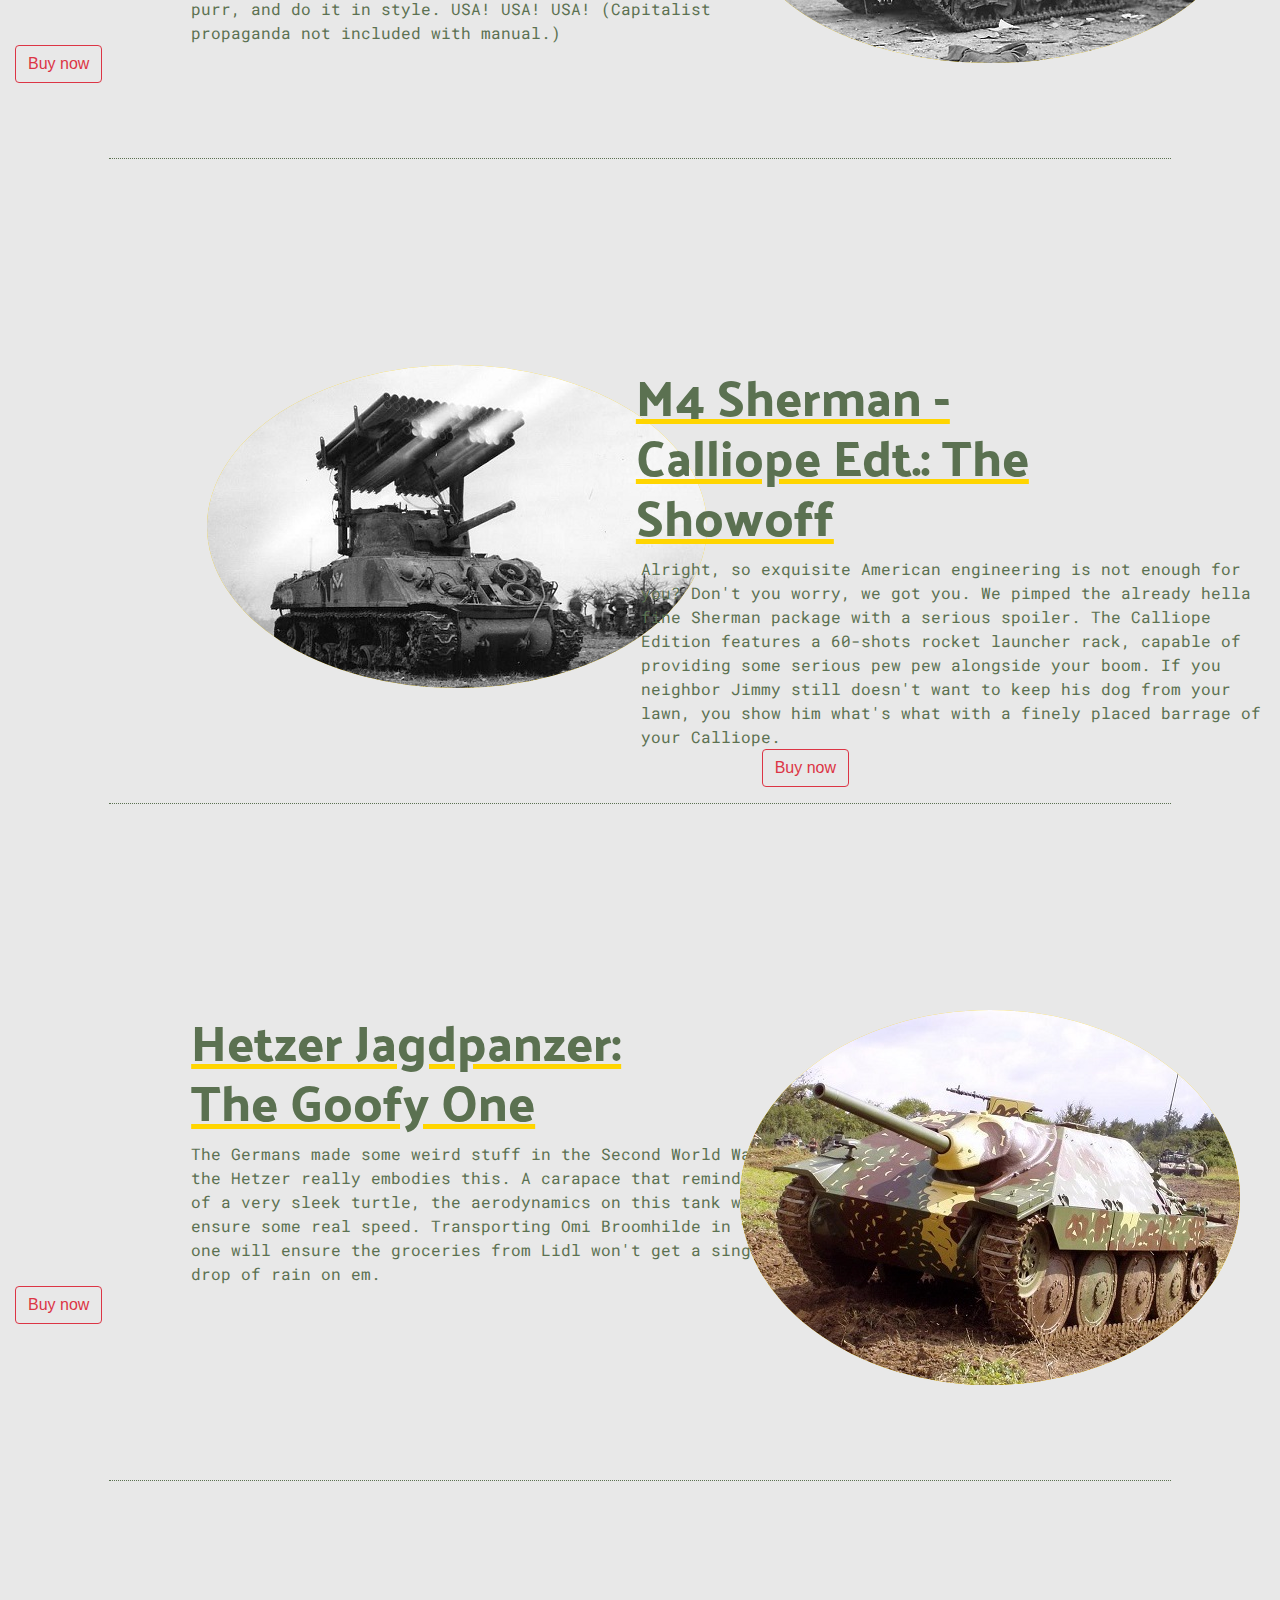
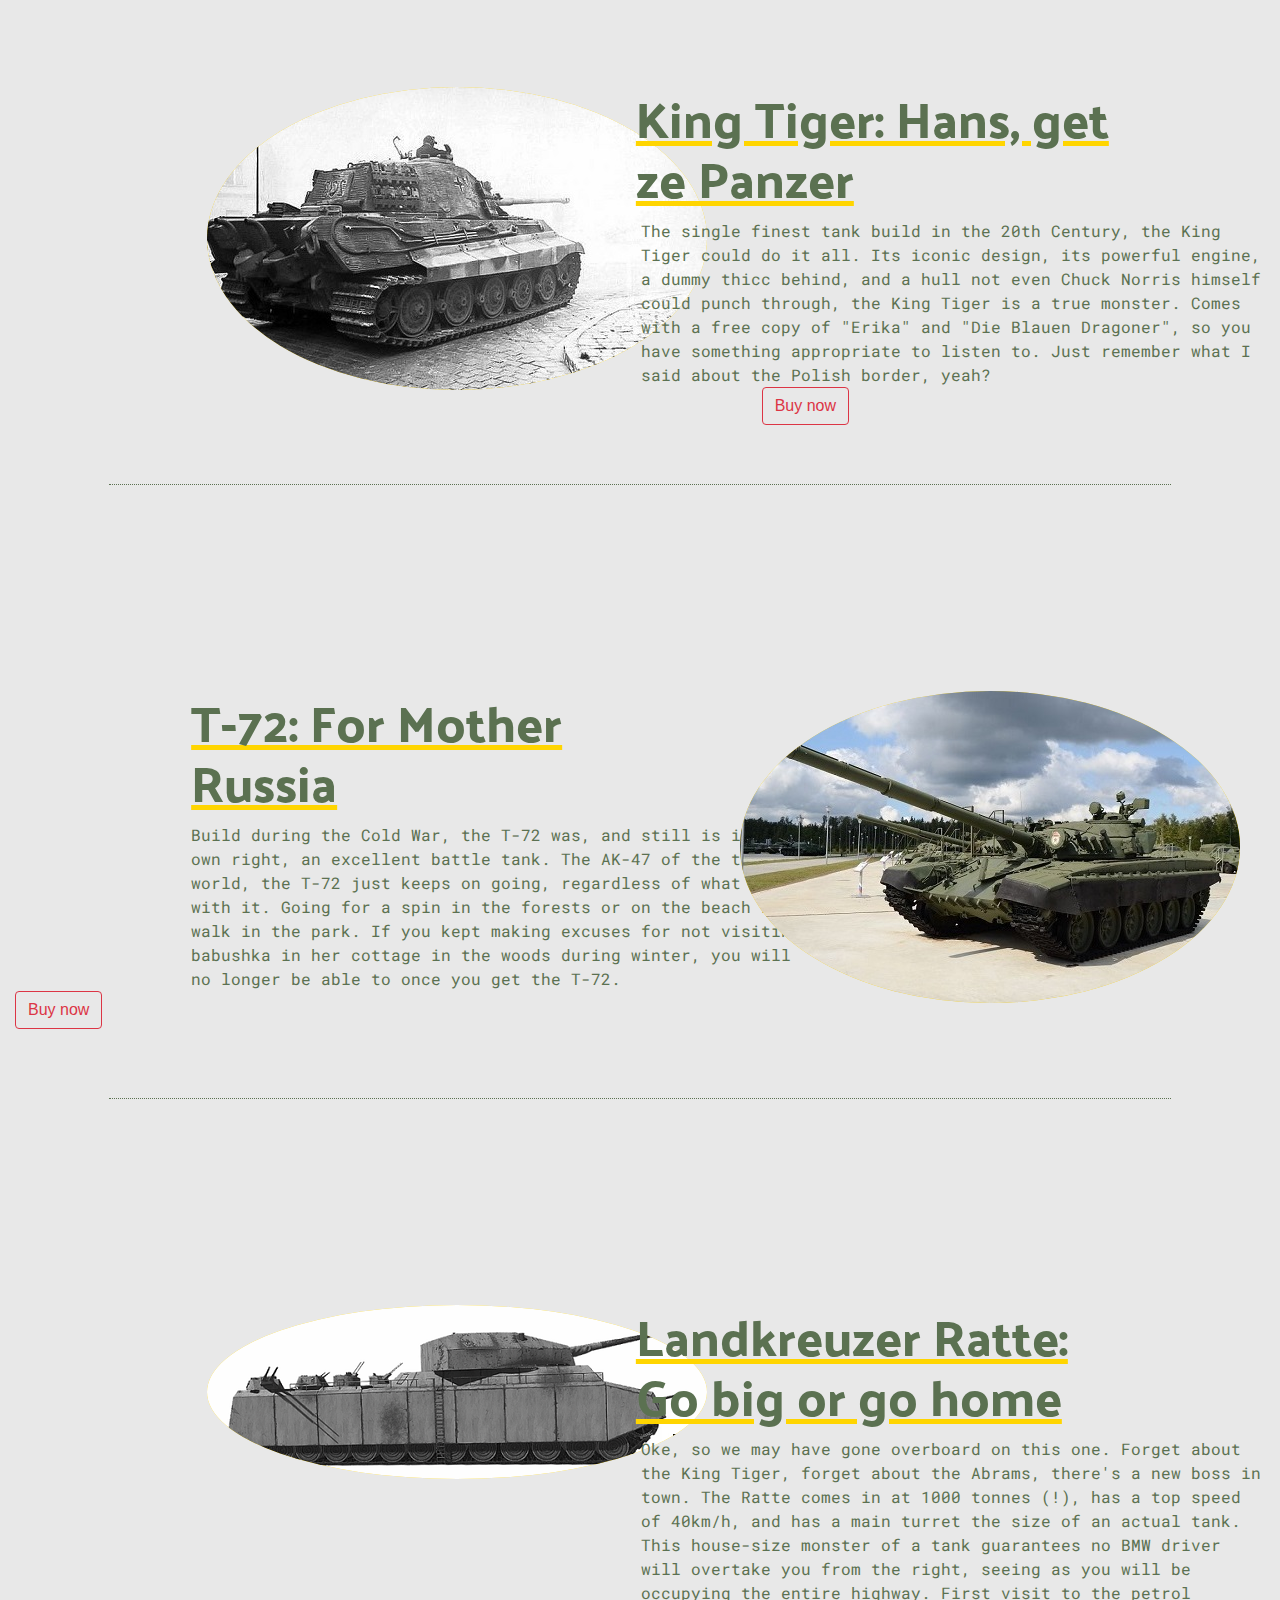
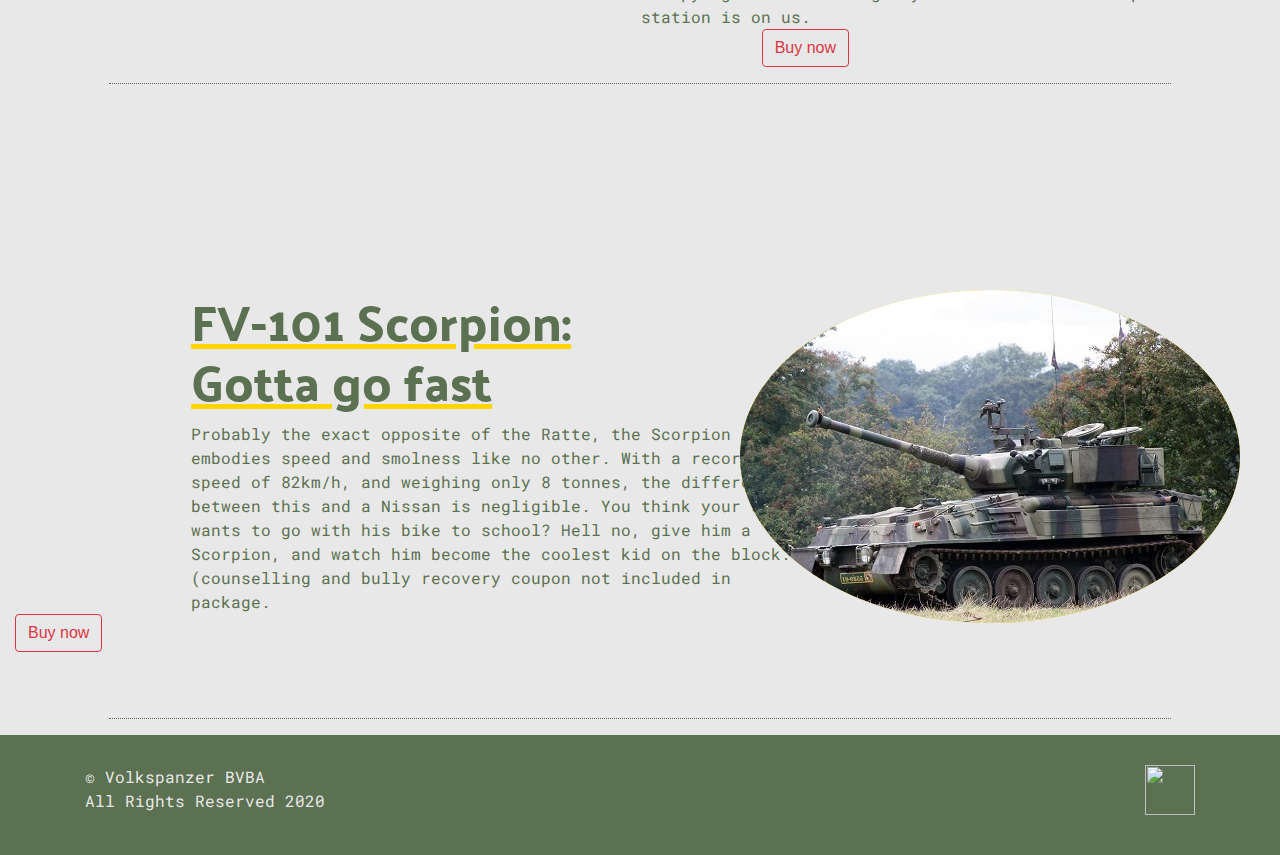
==== commit d9fa6a12: "checkup armoury" ====
--- a/Arnaud/index.html
+++ b/Arnaud/index.html
@@ -183,5 +183,12 @@
         <hr class="dotted">
     </div>
 </div>
+<footer>
+    <div class="container copyright">
+        <span class="left">© Volkspanzer BVBA </br>
+            All Rights Reserved 2020</span>
+        <span class="right float-right"><a href="#"><img class="credits-img" src="logo_neg.svg" height="50px"></a></span>
+    </div>
+</footer>
 </body>
 </html>--- a/Arnaud/style.css
+++ b/Arnaud/style.css
@@ -79,4 +79,23 @@
     border-radius: 50%;
     background-color: #FFD500;
     margin-bottom: 15%;
+}
+footer {
+    background-color: #5B7151;
+    padding-top: 30px;
+
+}
+.copyright {
+    overflow: auto;
+}
+
+.left {
+    float: left;
+    font-family: 'Roboto Mono', monospace;
+    color: #E8E8E8;
+}
+
+.right  {
+    float: right;
+    margin-bottom: 40px;
 }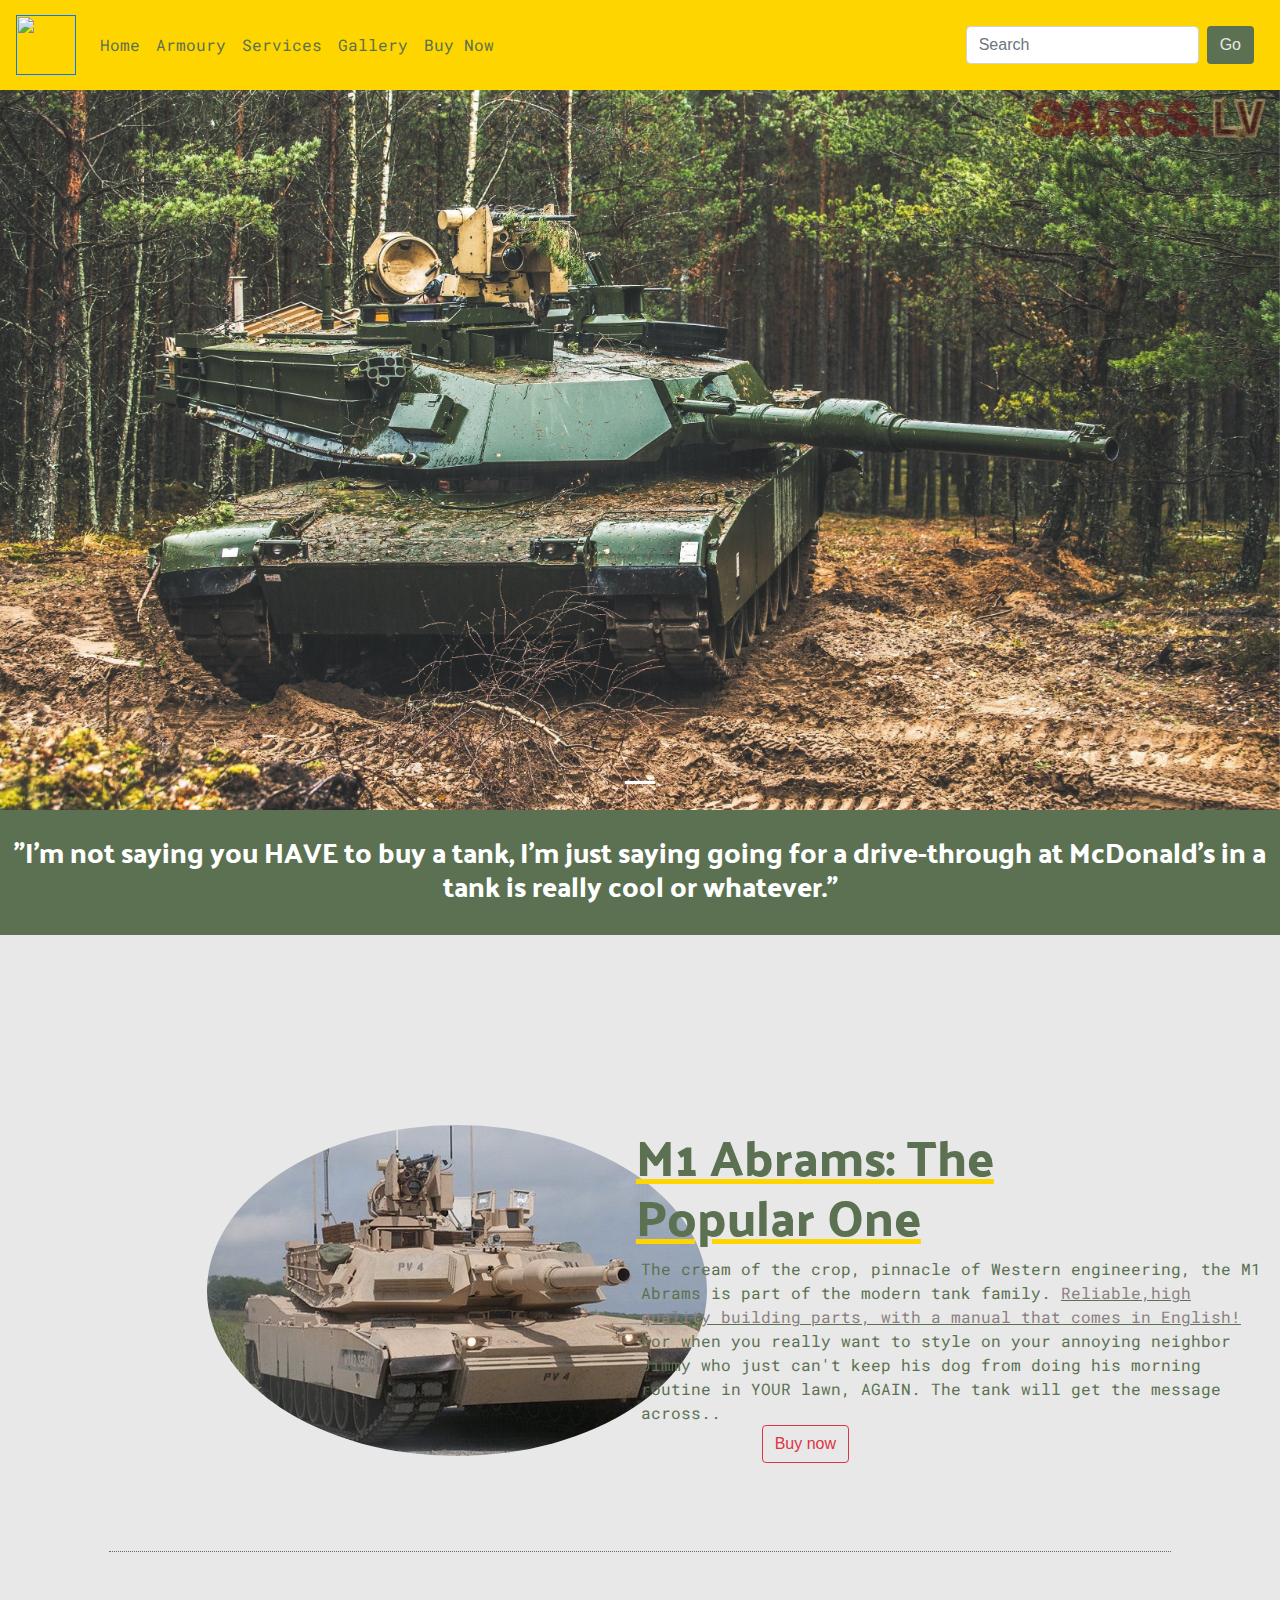
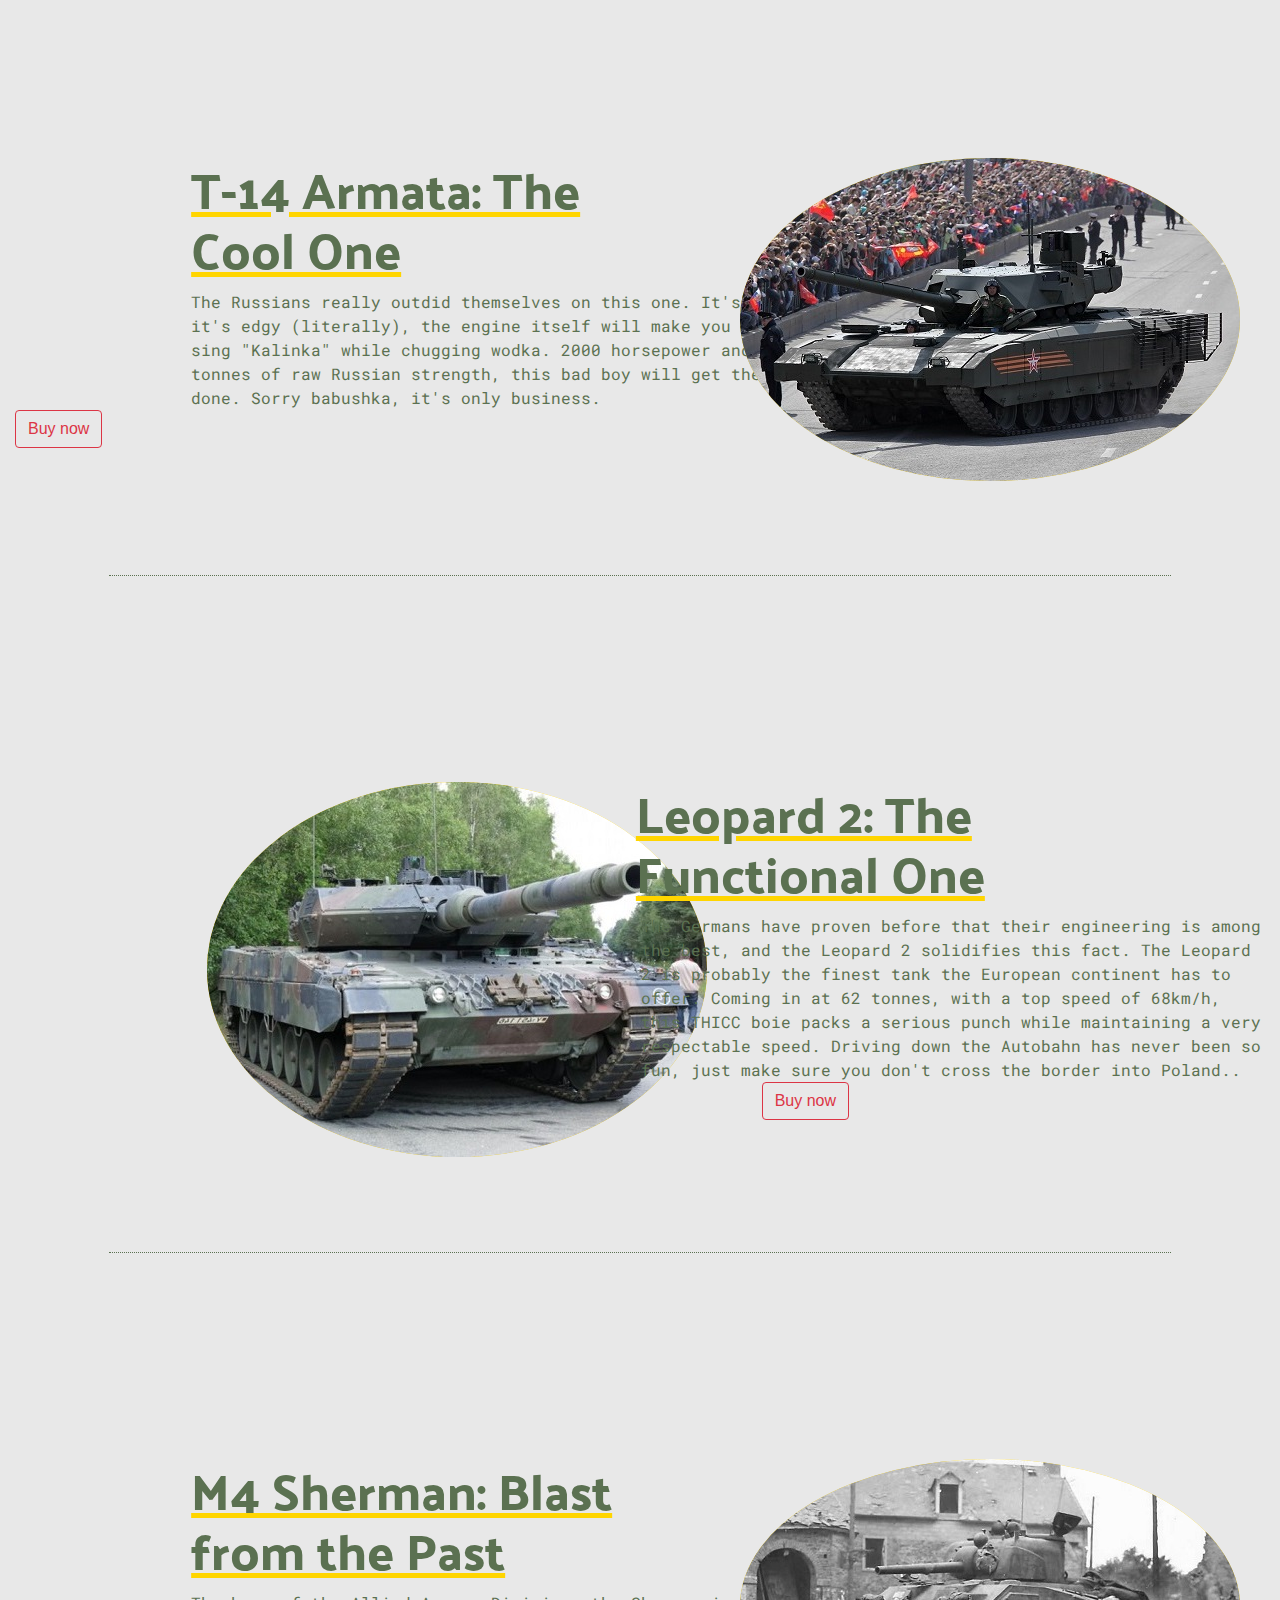
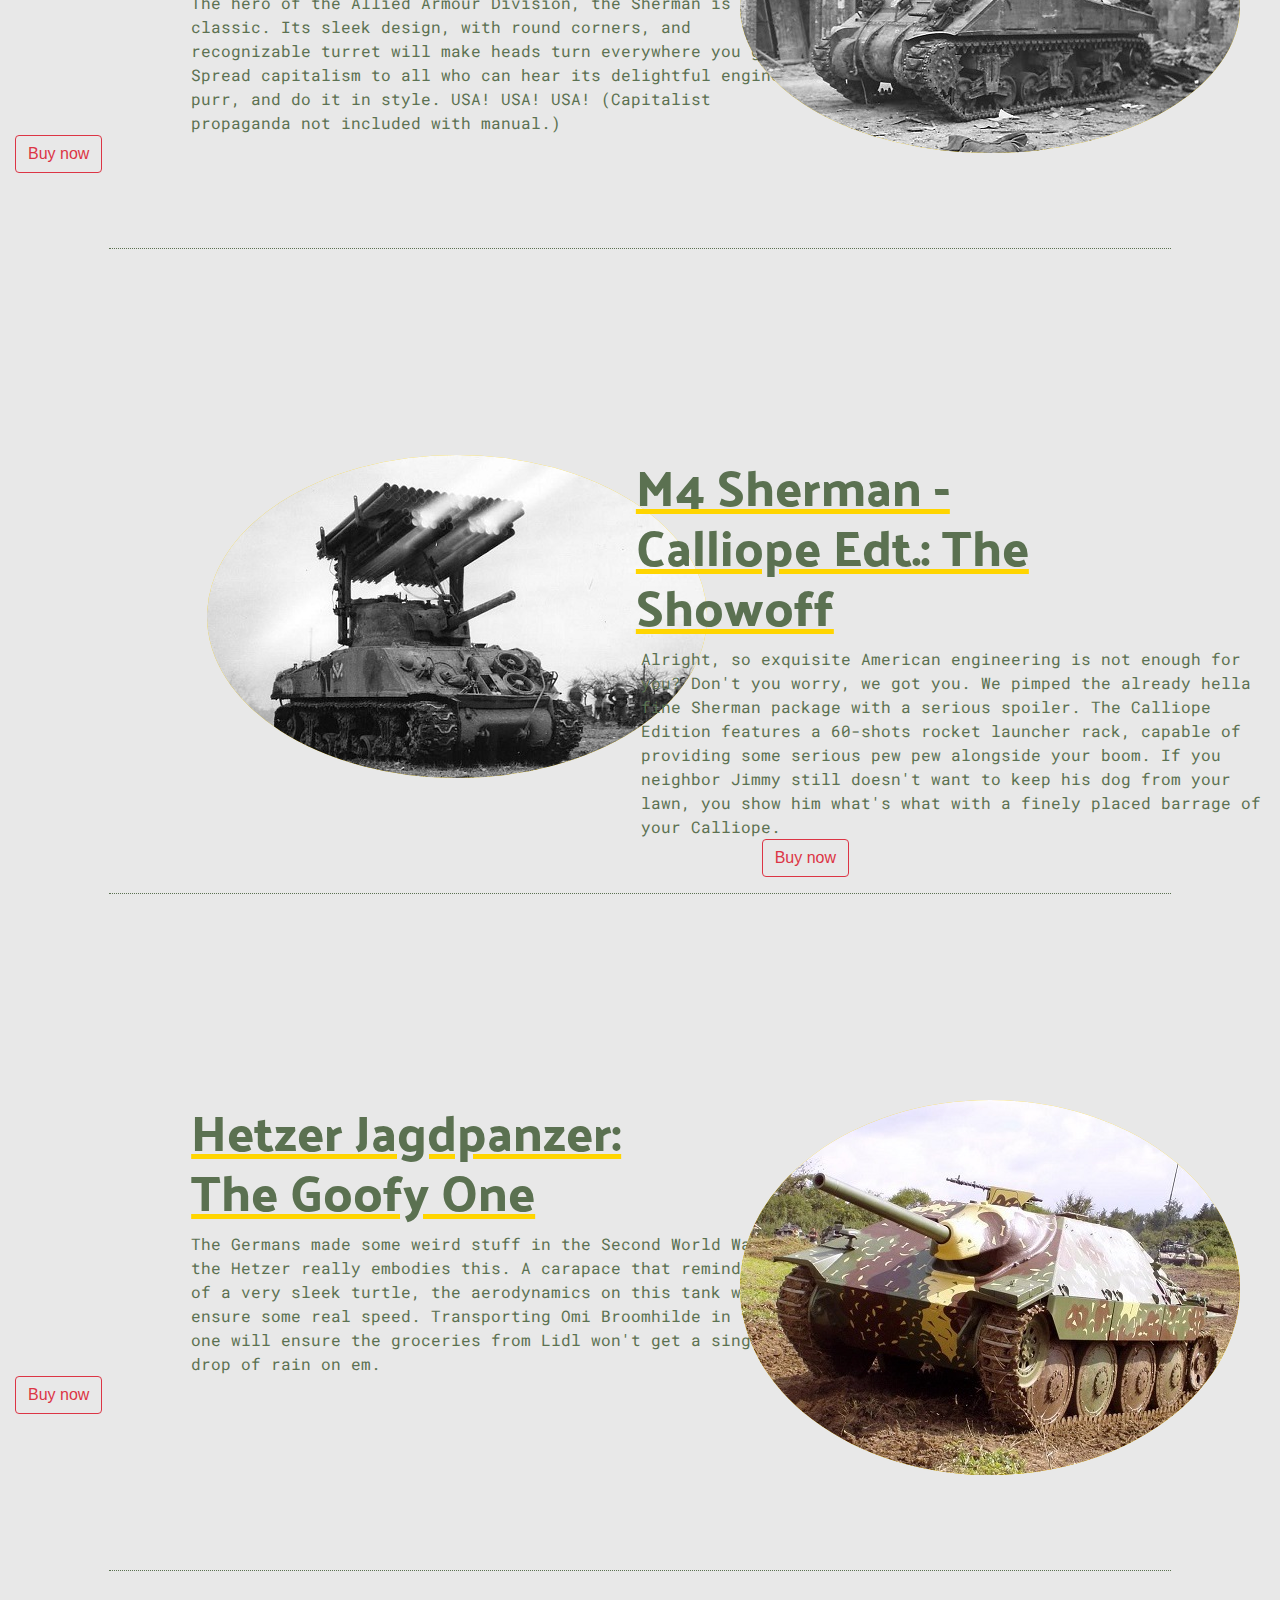
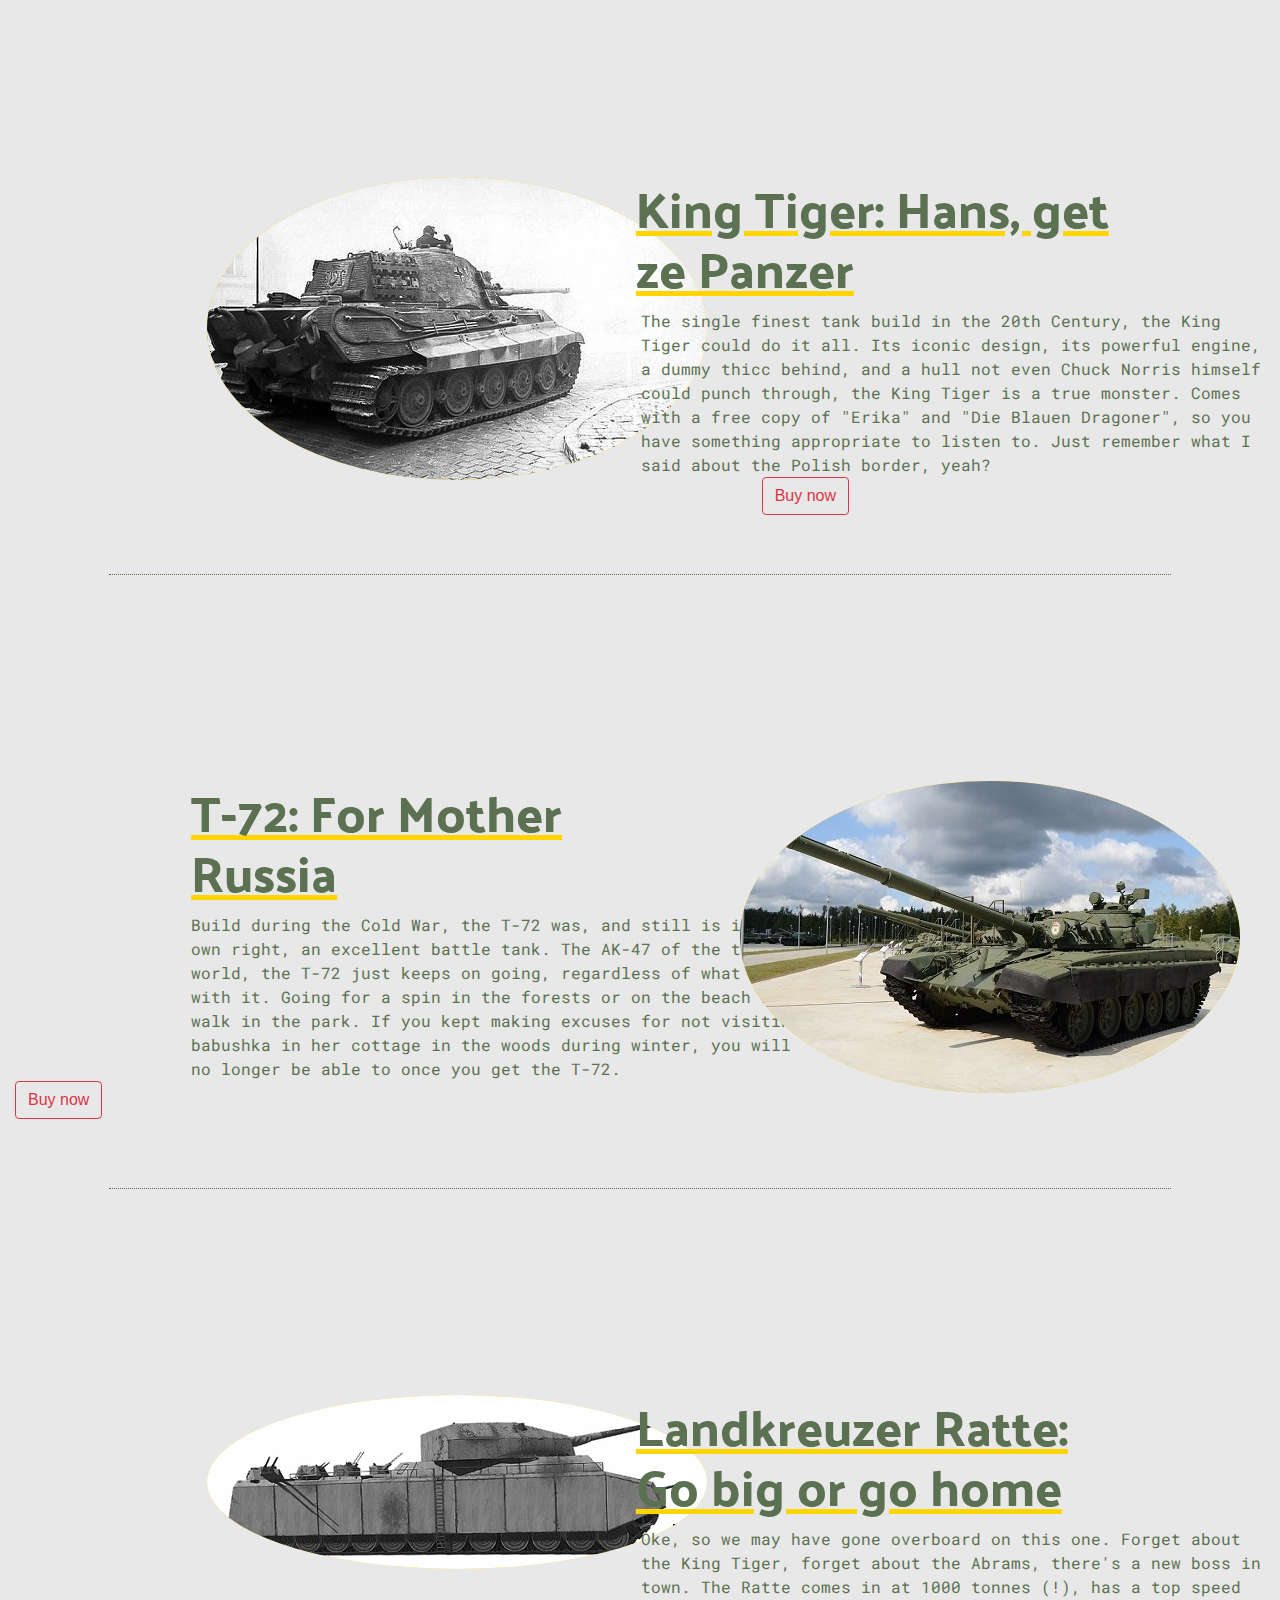
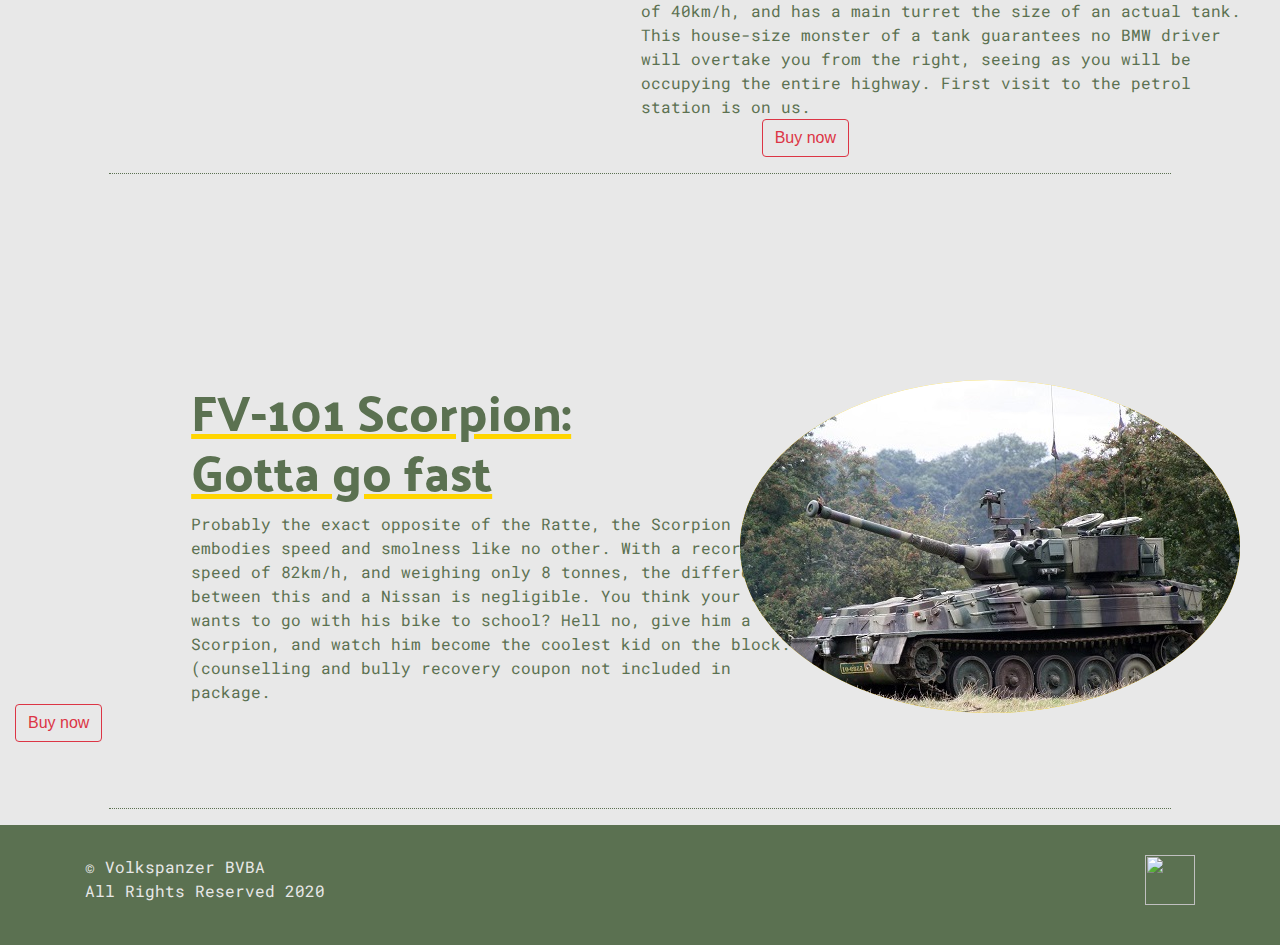
==== commit 06b7cef9: "latest version armoury" ====
--- a/Arnaud/index.html
+++ b/Arnaud/index.html
@@ -5,6 +5,40 @@
 
 </head>
 <body>
+<header>
+    <nav class="navbar navbar-expand-lg navbar-custom">
+        <button class="navbar-toggler" type="button" data-toggle="collapse" data-target="#navbarTogglerDemo01" aria-controls="navbarTogglerDemo01" aria-expanded="false" aria-label="Toggle navigation">
+            Menu
+        </button>
+        <a class="navbar-brand" href="">
+            <img src="logo_pos.svg" height="60" alt="">
+        </a>
+        <div class="collapse navbar-collapse" id="navbarTogglerDemo01">
+            <ul class="navbar-nav mr-auto mt-2 mt-lg-0">
+                <li class="nav-item">
+                    <a class="nav-link" href="index.html">Home</a>
+                </li>
+                <li class="nav-item">
+                    <a class="nav-link" href="armoury.html">Armoury</a>
+                </li>
+                <li class="nav-item">
+                    <a class="nav-link" href="services.html">Services</a>
+                </li>
+                <li class="nav-item">
+                    <a class="nav-link" href="services.html">Gallery</a>
+                </li>
+                <li class="nav-item">
+                    <a class="nav-link" href="buy.html">Buy Now</a>
+                </li>
+
+            </ul>
+            <form class="form-inline my-2 my-lg-0">
+                <input class="form-control mr-sm-2" type="search" placeholder="Search" aria-label="Search">
+                <button class="btn btn-custom my-2 my-sm-0" type="submit">Go</button>
+            </form>
+        </div>
+    </nav>
+</header>
 <div class="container-fluid">
     <div class="carousel row slide" id="carousel" data-ride="carousel">
         <ol class="carousel-indicators">
--- a/Arnaud/style.css
+++ b/Arnaud/style.css
@@ -98,4 +98,39 @@
 .right  {
     float: right;
     margin-bottom: 40px;
+}
+@media screen and (max-width: 992px) {
+    .navbar-toggler {
+        background-color: #5B7151;
+        color: #E8E8E8;
+        font-family: 'Roboto Mono', monospace;
+        border: none;
+    }
+}
+
+body {
+    background-color: #E8E8E8;
+    margin: auto;
+}
+
+.navbar-custom {
+    background-color: #FFD500;
+    padding-top: 10PX;
+    padding-bottom: 10px;
+}
+
+A.nav-link {
+    font-family: 'Roboto Mono', monospace;
+    color: #5B7151;
+}
+
+A.nav-link:hover {
+    font-family: 'Roboto Mono', monospace;
+    text-decoration: underline;
+}
+
+.btn-custom {
+    background-color: #5B7151;
+    color: #E8E8E8;
+    margin-right: 10px;
 }